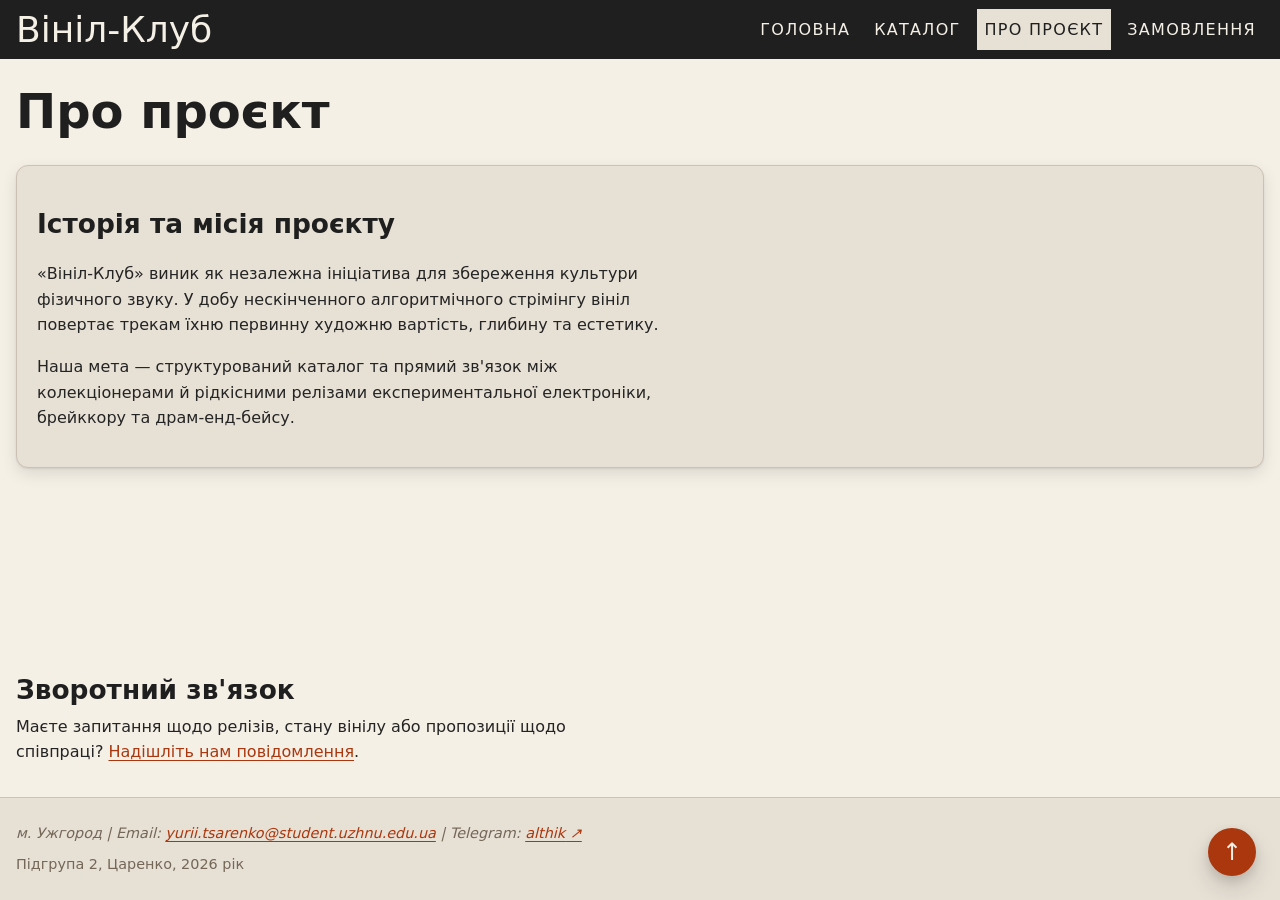
==== about.html @ 95db8b43 "Навігація переведена на Flexbox у всіх сторінках" ====
<!DOCTYPE html>
<html lang="uk">

<head>
    <meta charset="UTF-8">
    <meta name="viewport" content="width=device-width, initial-scale=1.0">
    <title>Про проєкт — Вініл-Клуб</title>
    <link rel="icon" type="image/png" href="images/favicon.png">
    <link rel="stylesheet" href="css/styles.css">
</head>

<body id="top">

    <header>
        <a href="index.html" class="logo">Вініл-Клуб</a>
        <nav aria-label="Головне меню">
            <ul class="menu">
                <li><a href="index.html">Головна</a></li>
                <li><a href="catalog.html">Каталог</a></li>
                <li><a href="about.html" class="current" aria-current="page">Про проєкт</a></li>
                <li><a href="form.html">Замовлення</a></li>
            </ul>
        </nav>
    </header>

    <main>
        <h1>Про проєкт</h1>
        <article>
            <h2>Історія та місія проєкту</h2>
            <p>«Вініл-Клуб» виник як незалежна ініціатива для збереження культури фізичного звуку. У добу нескінченного алгоритмічного стрімінгу вініл повертає трекам їхню первинну художню вартість, глибину та естетику.</p>
            <p>Наша мета — структурований каталог та прямий зв'язок між колекціонерами й рідкісними релізами експериментальної електроніки, брейккору та драм-енд-бейсу.</p>
        </article>
    </main>

    <!-- Блок зворотного зв'язку -->
    <aside>
        <h2>Зворотний зв'язок</h2>
        <p>Маєте запитання щодо релізів, стану вінілу або пропозиції щодо співпраці?
        <a href="form.html#feedback-section">Надішліть нам повідомлення</a>.</p>
    </aside>

    <footer>
        <address>
            м. Ужгород | Email: <a href="mailto:yurii.tsarenko@student.uzhnu.edu.ua">yurii.tsarenko@student.uzhnu.edu.ua</a> | Telegram: <a href="https://t.me/althik">althik</a>
        </address>
        <p>Підгрупа 2, Царенко, 2026 рік</p>
    </footer>

    <a class="to-top" href="#top" aria-label="Нагору">↑</a>

</body>

</html>
---- css/styles.css ----
/* ==========================================================================
   Проєкт: «Вініл-Клуб»
   Варіант: №11 (Музичні альбоми)
   Студент: Царенко Юрій
   Дата: 2026-10-05
   Тема 4: CSS-основи, селектори, каскад, текст і шрифти
   Тема 5 (ЛР 5): нормалізація box-sizing, змінні розмірів, галерея в виданнях
   Тема 6 (ЛР 6): Grid для макета, Flexbox для вмісту, відступи лише через gap,
                  навігація на Flexbox, grid-template-areas, нативний <dialog>
   ========================================================================== */

/* Моноширинний шрифт Google Fonts із кирилицею: Anonymous Pro — лише для
   треклістів і коду (накреслення 400 і 700); решта сайту — системний стек */
@import url('https://fonts.googleapis.com/css2?family=Anonymous+Pro:wght@400;700&subset=cyrillic&display=swap');

/* --------------------------------------------------------------------------
   0. Глобальна нормалізація коробок (ЛР 5)
   -------------------------------------------------------------------------- */

/* Що змінює це правило. За замовчуванням (box-sizing: content-box) властивість
   width задає ширину лише вмісту, а padding і border браузер додає зверху.
   Тому блок із width: 50% та padding: 20px насправді займає 50% + 40px + рамки,
   і дві такі колонки разом виходять ширшими за 100% — друга падає на новий рядок.
   У моделі border-box width вже включає padding і border: блок із width: 50%
   лишається рівно половиною контейнера, а внутрішні відступи «з'їдають» місце
   зсередини. Саме тому дві колонки по 50% з відступами нарешті стоять в одному
   рядку. Правило стоїть перед :root і діє на всі елементи та їхні
   псевдоелементи (@import вище — бо імпорт у CSS має йти першим у файлі). */
*, *::before, *::after {
  box-sizing: border-box;
}

/* --------------------------------------------------------------------------
   1. Палітра у custom properties (:root) та нетипові змінні
   -------------------------------------------------------------------------- */
:root {
  /* Обов'язкова 6-колірна HSL-палітра та допоміжні стани */
  --color-brand: hsl(0, 0%, 12%);           /* Чорний вініл */
  --color-accent: hsl(16, 85%, 36%);        /* Палений бурштин / теракота */
  --color-accent-hover: hsl(16, 90%, 50%);  /* Світліший акцент для ховерів */
  --color-visited: hsl(340, 50%, 35%);      /* Відвідані посилання (LVHFA) */
  --color-bg: hsl(40, 42%, 93%);            /* Кремовий папір (основний фон) */
  --color-surface: hsl(38, 28%, 87%);       /* Картон конверта (картки, таблиці) */
  --color-text: hsl(0, 0%, 14%);            /* Графітовий текст */
  --color-muted: hsl(32, 14%, 40%);         /* Зістарений папір для підписів/дат */
  --color-border: hsl(36, 20%, 75%);        /* Межі блоків і комірок */
  --color-highlight: hsl(42, 90%, 75%);     /* Підсвічування тексту <mark> */
  --color-row-hover: hsl(16, 45%, 84%);     /* Рядок таблиці під курсором: світлий відтінок акценту */
  --color-danger: hsl(0, 70%, 50%);         /* Колір помилки валідації */
  --color-danger-bg: hsl(0, 70%, 95%);      /* Світлий фон поля з помилкою */
  --color-success: hsl(85, 28%, 32%);       /* Коректне поле: приглушений оливковий, у тон кремовій палітрі */
  --color-success-bg: hsl(85, 30%, 89%);    /* Світлий оливковий фон коректного поля */
  --color-current: hsl(0, 78%, 46%);        /* Червона обводка поточного розділу в панелі змісту */

  /* Нетипові змінні (шрифти, геометрія, тіні) */
  --font-body: system-ui, -apple-system, "Segoe UI", Roboto, sans-serif;
  --font-mono: "Anonymous Pro", "Courier New", Courier, monospace;
  --radius: 12px;
  --space: 16px;
  --space-sm: 8px;
  --space-md: 20px;
  --space-lg: 24px;
  --space-xl: 32px;

  /* Нові змінні розмірів (ЛР 5): жодних «магічних чисел» у відступах і сітці */
  --color-on-dark: hsl(0, 0%, 100%);  /* білий текст на темних плашках (теги авторів, SVG-діаграма) */
  --space-xs: 0.25rem;      /* найменший відступ: бейджі, дрібні проміжки */
  --page-width: 1400px;     /* максимальна ширина вмісту сторінки (макет із двома бічними колонками) */
  /* Бічний відступ шапки й підвалу: вміст вирівнюється по краях макета,
     а фон шапки лишається на всю ширину вікна */
  --page-inset: max(var(--space), calc((100% - var(--page-width)) / 2 + var(--space)));
  --card-img-height: 260px; /* висота зображень у картках: дорівнює ширині картки — майже квадратна обкладинка */
  --gallery-img-height: 220px; /* висота ілюстрацій у галереї видання */

  /* Змінні макета (ЛР 6): проміжки й ширини колонок беруться лише звідси */
  --gap: 2rem;          /* проміжок між зонами макета, картками сітки та елементами flex-рядків */
  --min-col: 260px;     /* мінімальна ширина колонки сітки каталогу */
  --sidebar: 220px;     /* ширина бічної колонки (поки не використана) */
  --gap-tag: 2px;       /* тонкий проміжок між частинами спільного тега авторів */
  --header-offset: 5.5rem; /* висота липкої шапки з запасом: під неї «прилипає» зміст, і до неї скролляться якорі */

  /* Кольори авторів для тегів: взяті з їхніх обкладинок і вінілу
     (на всіх фонах текст тегу білий) */
  --artist-cynthoni: hsl(215, 18%, 30%);  /* крижано-мармуровий вініл Black Ice */
  --artist-usedcvnt: hsl(265, 40%, 38%);  /* ультрафіолет, прозоро-димчастий вініл */
  --artist-sewerslvt: hsl(330, 60%, 38%); /* рожево-малиновий сплеттер */
  --artist-femtanyl: hsl(8, 65%, 34%);    /* вогняно-червоний з обкладинки Man Bites Dog */

  /* Базова тінь та тінь підйому карток при ховері */
  --shadow: 0 1px 2px rgb(0 0 0 / 8%), 0 6px 16px rgb(0 0 0 / 10%);
  --shadow-lift: 0 4px 12px rgb(0 0 0 / 12%), 0 12px 24px rgb(0 0 0 / 14%);
}

/* БОНУС 1. Темна тема другим набором змінних: вмикається класом dark-theme
   на <body> (вручну; перемикач буде в темі 9). Усі правила нижче вже
   використовують var(...), тому дублювати їх не потрібно */
body.dark-theme {
  --color-brand: hsl(40, 30%, 90%);
  --color-accent: hsl(16, 75%, 55%);
  --color-accent-hover: hsl(16, 85%, 65%);
  --color-visited: hsl(340, 50%, 68%);
  --color-bg: hsl(20, 10%, 9%);
  --color-surface: hsl(20, 8%, 15%);
  --color-text: hsl(40, 20%, 88%);
  --color-muted: hsl(32, 10%, 66%);
  --color-border: hsl(24, 8%, 28%);
  --color-highlight: hsl(42, 45%, 26%);
  --color-row-hover: hsl(16, 28%, 24%);
  --color-danger: hsl(0, 70%, 62%);
  --color-danger-bg: hsl(0, 35%, 20%);
  --color-success: hsl(85, 35%, 60%);
  --color-success-bg: hsl(85, 20%, 18%);
  --color-current: hsl(0, 80%, 62%);
}

/* --------------------------------------------------------------------------
   2. Базові стилі та типографіка (rem, line-height числом)
   -------------------------------------------------------------------------- */

/* Футер притиснуто до низу через Flexbox: body — flex-колонка висотою не менше вікна,
   а блок, що росте (.layout або main), забирає весь вільний простір (flex: 1) */
body {
  display: flex;
  flex-direction: column;
  min-height: 100vh;
  font-family: var(--font-body);
  font-size: 1rem;       /* 16px */
  line-height: 1.6;      /* комфортний інтерліньяж числом */
  background-color: var(--color-bg);
  color: var(--color-text);
  margin: 0;
}

/* Заголовки */
h1, h2, h3 {
  line-height: 1.2;
  color: var(--color-brand);
}

/* clamp(мінімум, бажане, максимум): заголовок плавно росте разом із шириною
   вікна, але не стає меншим за 1.6rem і більшим за 3rem */
h1 { font-size: clamp(1.6rem, 5vw, 3rem); }
h2 { font-size: 1.65rem; }
h3 { font-size: 1.25rem; }

p {
  max-width: 40rem;
  line-height: 1.6;
}

figure {
  margin-left: 0;
}

img {
  max-width: 100%;
  height: auto;
  border-radius: var(--radius);
}

::selection {
  background-color: var(--color-accent);
  color: var(--color-bg);
}

/* --------------------------------------------------------------------------
   3. Наскрізна шапка та горизонтальне меню (Flexbox)
   -------------------------------------------------------------------------- */

/* [8.3] Комбінатор > (дитина): стилі лише для шапки, що є прямою дитиною body,
   а не для <header> усередині карток article */
/* Липка шапка: sticky тримає її вгорі вікна під час прокручування.
   Фон — суцільний колір палітри (не прозорий), щоб текст сторінки не просвічував.
   z-index працює лише в елементів із position, відмінним від static, тому шапці
   потрібен саме position: sticky разом із z-index. */
/* Шапка — Flex-контейнер: логотип ліворуч, меню праворуч (space-between), по вертикалі
   вони по центру, а проміжок між ними задає лише gap. flex-wrap дає меню перейти
   під логотип на вузькому екрані. */
body > header {
  position: sticky;
  top: 0;
  z-index: 10;
  display: flex;
  flex-wrap: wrap;
  align-items: center;
  justify-content: space-between;
  gap: var(--gap);
  padding: var(--space-sm) var(--page-inset);
  background-color: var(--color-brand);
  color: var(--color-bg);
}

/* Єдиний вигляд назви сайту для всіх сторінок */
body > header .logo {
  font-size: 2.25rem;
  line-height: 1.2;
  margin: 0;
}

body > header nav {
  background-color: var(--color-brand);
}

/* Вміст диктує Flex: пункти меню йдуть у рядок, проміжок дає лише gap.
   Без старих хаків розкладки та без margin на <li> */
body > header nav .menu {
  display: flex;
  flex-wrap: wrap;
  gap: var(--space-sm);
  list-style: none;
  margin: 0;
  padding: 0;
}

body > header .logo:link,
body > header .logo:visited,
body > header nav a:link,
body > header nav a:visited {
  color: var(--color-bg);
  text-decoration: none;
}

/* Посилання лишаються плитками: блок із власним padding */
body > header nav a {
  display: block;
  padding: var(--space-sm);
}

body > header .logo:hover {
  color: var(--color-accent-hover);
}

body > header nav a:hover {
  background-color: var(--color-accent);
  color: var(--color-bg);
}

/* Поточна сторінка (клас current стоїть на посиланні в кожному HTML) */
body > header nav a.current:link,
body > header nav a.current:visited {
  background-color: var(--color-surface);
  color: var(--color-brand);
}

/* Пункт 4.6 методички: letter-spacing рівно в одному правилі з uppercase */
nav a, th {
  text-transform: uppercase;
  letter-spacing: 0.08em;
}

/* --------------------------------------------------------------------------
   4. Посилання: порядок LVHFA + :focus-visible
   -------------------------------------------------------------------------- */

/* Порядок LVHFA критичний, бо в усіх п'яти правил однакова специфічність,
   тож лишається вирішувати черговістю в файлі: пізніше правило перемагає раніше. */
a:link {
  color: var(--color-accent);
  text-decoration: underline;
  text-underline-offset: 3px;
}

a:visited {
  color: var(--color-visited);
}

a:hover {
  color: var(--color-brand);
}

a:focus-visible {
  outline: 2px solid var(--color-accent);
  outline-offset: 2px;
}

a:active {
  color: var(--color-accent-hover);
}

/* --------------------------------------------------------------------------
   5. Головний контейнер та блочна розкладка
   -------------------------------------------------------------------------- */

main {
  max-width: var(--page-width);
  margin: 0 auto;
  padding: var(--space-lg) var(--space);
}

main h1 {
  margin-top: 0;
  margin-bottom: var(--space-lg);
}

main > p {
  margin-bottom: var(--space-lg);
}

/* Сторінки без .layout (about, form): main росте й притискає футер до низу;
   width: 100% потрібен, бо auto-відступи не дають flex-елементу розтягнутися */
body > main {
  flex: 1;
  width: 100%;
}

body > aside {
  width: 100%;
}

/* --------------------------------------------------------------------------
   6. Картки: строго article, fieldset, table та .card
   -------------------------------------------------------------------------- */

/* Картками робимо ТІЛЬКИ платівки, поля форм, таблицю та блок «Що ми пропонуємо» */
/* Запасне значення (fallback): якщо змінну --shadow не оголошено в :root,
   браузер підставить значення після коми, і тінь не зникне */
article, fieldset, table, .card {
  background-color: var(--color-surface);
  border: 1px solid var(--color-border);
  border-radius: var(--radius);
  padding: var(--space-md);
  margin-bottom: var(--space-lg);
  box-shadow: var(--shadow, 0 2px 8px rgb(0 0 0 / 10%));
  transition: border-color 0.2s ease, box-shadow 0.2s ease;
}

article:hover, fieldset:hover, .card:hover {
  border-color: var(--color-accent);
  box-shadow: var(--shadow-lift, 0 8px 24px rgb(0 0 0 / 14%));
}

/* БОНУС 2. «Батьківський селектор» :has(): картка з розкритим треклістом
   (<details open>) отримує акцентну рамку й піднесену тінь — без JavaScript */
article:has(details[open]) {
  border-color: var(--color-accent);
  box-shadow: var(--shadow-lift, 0 8px 24px rgb(0 0 0 / 14%));
}

legend {
  font-weight: 700;
  color: var(--color-brand);
  padding: 0 var(--space-sm);
}

article header {
  background: transparent;
  padding: 0;
  margin-bottom: var(--space-sm);
}

/* Пробіл (нащадок): article h3 — заголовок будь-якої глибини всередині картки */
article header h3,
article h3 {
  color: var(--color-brand);
  margin-top: 0;
  margin-bottom: var(--space-sm);
}

/* Відступи заголовка блоку «Що ми пропонуємо» (колір — у демонстрації п. 9) */
.card h2 {
  margin-top: 0;
  margin-bottom: var(--space-sm);
}

/* Скидання подвійних рамок і карток усередині релізів */
article section,
article fieldset {
  background: transparent;
  border: none;
  box-shadow: none;
  padding: 0;
  margin: 0 0 var(--space);
}

article section:hover,
article fieldset:hover {
  border: none;
  box-shadow: none;
}

article video,
article audio {
  max-width: 100%;
  margin: 0 0 var(--space-sm);
}

/* Цитата: повністю чиста без фонової заливки */
blockquote {
  margin: 0 0 var(--space);
  padding: var(--space-sm) 0 var(--space-sm) var(--space);
  border-left: 3px solid var(--color-accent);
  font-style: italic;
  color: var(--color-muted);
}

mark {
  background-color: var(--color-highlight);
  color: var(--color-brand);
  padding: 1px 4px;
  border-radius: var(--radius);
}

small {
  color: var(--color-muted);
}

/* --------------------------------------------------------------------------
   7. Моноширинний трекліст (варіант №11)
   -------------------------------------------------------------------------- */

/* Моноширинний шрифт — для назв треків, коду та рядка метаданих релізу
   (артикул, ціна, носії, дата) */
pre, code, .tracklist, article footer {
  font-family: var(--font-mono);
}

article footer {
  font-size: 0.9rem;
  color: var(--color-muted);
}

/* Варіант №11: окремий стиль назв треків — моноширинний шрифт. Рядок треку —
   flex-контейнер: номер, назва й тривалість стоять в одному рядку. Номер
   малюють лічильником CSS, бо display: flex прибирає стандартний маркер <li>;
   margin-left: auto на тривалості забирає вільне місце й притискає її праворуч
   (без обтікання та ручного скидання). */
.tracklist {
  max-width: 32rem;
  padding-left: 0;
  list-style: none;
  counter-reset: track;
}

/* Друга частина збірки починається з 7-го треку (атрибут start у HTML) */
.tracklist[start="7"] {
  counter-reset: track 6;
}

.tracklist li {
  display: flex;
  align-items: baseline;
  gap: var(--gap);
  padding: 6px 0;
  counter-increment: track;
}

.tracklist li::before {
  content: counter(track) ".";
  flex-shrink: 0;
  min-width: 3ch;
  text-align: right;
  color: var(--color-accent);
  font-weight: 700;
}

.track-duration {
  flex-shrink: 0;
  margin-left: auto;
  color: var(--color-accent);
  font-weight: 700;
}

/* --------------------------------------------------------------------------
   8. Оформлення зведеної таблиці
   -------------------------------------------------------------------------- */

/* Таблиця оформлена лише селекторами по структурі, без класів у комірках.
   Фон таблиці — var(--color-bg), щоб зебра з var(--color-surface) була помітна */
table {
  width: 100%;
  border-collapse: collapse;
  background-color: var(--color-bg);
}

caption {
  text-align: left;
  font-size: 1.35rem;
  font-weight: 700;
  line-height: 1.3;
  padding-bottom: var(--space-sm);
}

th, td {
  padding: 10px 12px;
  border: 1px solid var(--color-border);
  text-align: left;
}

thead th, tfoot th {
  background-color: var(--color-brand);
  color: var(--color-bg);
}

tbody th {
  background-color: transparent;
  color: var(--color-text);
  font-weight: 700;
}

/* Числова колонка «Рік» — по структурі, без класів у комірках:
   у кожному рядку tbody рік стоїть третім з кінця (:nth-last-child(3)),
   навіть коли клітинка виконавця об'єднана через rowspan;
   у шапці це третій th першого рядка */
tbody td:nth-last-child(3),
thead tr:first-child th:nth-child(3) {
  text-align: right;
}

/* Зебра: :nth-child(an+b) — «кожен a-й рядок, починаючи з b-го», n = 0, 1, 2, 3…
   even — це те саме, що 2n: n = 0 дає 0 (такого рядка немає), далі 2, 4, 6…
   тобто фарбуємо кожен другий рядок, починаючи з другого */
tbody tr:nth-child(even) {
  background-color: var(--color-surface);
}

/* Підсвітка рядка під курсором (після зебри, щоб перемагати за порядком).
   Рядки, об'єднані через rowspan (один виконавець — кілька альбомів),
   підсвічуються разом, скільки б їх не було: рядки групи позначені атрибутом
   data-group у HTML, а :has() на tbody вмикає підсвітку всієї групи, коли
   курсор стоїть над будь-яким її рядком. */
tbody tr:hover,
tbody:has(tr[data-group="sewerslvt"]:hover) tr[data-group="sewerslvt"],
tbody:has(tr[data-group="femtanyl"]:hover) tr[data-group="femtanyl"] {
  background-color: var(--color-row-hover);
}

/* --------------------------------------------------------------------------
   9. Елементи форм та псевдокласи стану
   -------------------------------------------------------------------------- */

input, select, textarea {
  font-family: inherit;
  font-size: 1rem;
  padding: var(--space-sm);
  border: 1px solid var(--color-border);
  border-radius: var(--radius);
  background-color: var(--color-bg);
  color: var(--color-text);
  transition: border-color 0.2s ease;
}

/* Усі поля (крім чекбоксів і радіокнопок) — однакової ширини */
input:not([type="checkbox"]):not([type="radio"]),
select,
textarea {
  width: 100%;
  max-width: 400px;
}

input:hover, select:hover, textarea:hover {
  border-color: var(--color-accent);
}

input:focus-visible, select:focus-visible, textarea:focus-visible {
  outline: 2px solid var(--color-accent);
  outline-offset: 1px;
}

/* Чому :focus:invalid, а не просто :invalid: браузер перевіряє поле одразу
   після завантаження, тож порожні обов'язкові поля одразу були б «невалідні»
   і вся форма стала б червоною, поки користувач ще нічого не ввів.
   Без :focus підсвітка лишалася б на всіх полях відразу, а з ним з'являється
   лише в тому полі, у якому користувач зараз друкує. */
input:focus:invalid,
select:focus:invalid,
textarea:focus:invalid {
  border-color: var(--color-danger);
  background-color: var(--color-danger-bg);
  outline: 2px solid var(--color-danger);
}

/* Зелений (валідний) стан — лише для полів із placeholder, куди вже щось введено:
   порожнє поле (навіть необов'язкове), вибір файлу, число зі значенням за
   замовчуванням формально «валідні», але підсвічувати їх як правильно
   заповнені безглуздо */
input[placeholder]:focus:valid:not(:placeholder-shown),
select:focus:valid,
textarea:focus:valid:not(:placeholder-shown) {
  border-color: var(--color-success);
  background-color: var(--color-success-bg);
  outline: 2px solid var(--color-success);
}

/* Обов'язкові поля: зірочка через ::after, без тексту в розмітці.
   Поле стоїть після label і <br>; чекбокс — одразу перед своїм label */
/* [8.2] Псевдоелемент ::after (декор, content) — зірочка біля обов'язкових полів */
label:has(+ br + :required)::after,
input:required + label::after {
  content: " *";
  color: var(--color-danger);
}

input[type="checkbox"],
input[type="radio"] {
  accent-color: var(--color-accent);
  cursor: pointer;
  vertical-align: middle;
  margin-right: var(--space-sm);
}

fieldset label {
  cursor: pointer;
  display: inline;
  vertical-align: middle;
  transition: color 0.15s ease;
}

fieldset label:hover {
  color: var(--color-accent);
}

/* [8.3] Комбінатор + (наступний сусід): <label>, що стоїть одразу після
   вибраного input, стає жирним; пробіл (нащадок): fieldset label — усі підписи
   всередині fieldset */
fieldset label:has(input:checked),
input:checked + label {
  font-weight: 700;
  color: var(--color-brand);
}

/* БОНУС 4. Вкладені правила (nesting): блок кнопок із & замість
   повторення selector-префікса button у кожному правилі */
button {
  font-family: inherit;
  font-size: 1rem;
  padding: var(--space-sm) var(--space);
  border-radius: var(--radius);
  border: 1px solid transparent;
  cursor: pointer;
  font-weight: 700;
  transition: background-color 0.2s ease;

  /* Кнопки розрізняються атрибутним селектором, без доданих класів */
  &[type="submit"] {
    background-color: var(--color-accent);
    color: var(--color-bg);

    &:hover {
      background-color: var(--color-brand);
    }
  }

  &[type="reset"] {
    background-color: var(--color-surface);
    color: var(--color-text);
    border-color: var(--color-border);

    &:hover {
      background-color: var(--color-border);
    }
  }
}

/* --------------------------------------------------------------------------
   10. Списки правил догляду та словник термінів
   -------------------------------------------------------------------------- */

ol {
  padding-left: 1.5rem;
  margin: 0 0 var(--space);
}

ol li {
  margin-bottom: var(--space-sm);
  line-height: 1.5;
}

/* БОНУС 5. Власні маркери через ::marker (список порад на головній):
   колір і розмір. Варіант із підміною маркера (для порівняння, закоментовано):
   aside ul { list-style: none; }
   aside ul li::before { content: "\25CF "; color: var(--color-accent); }  */
aside ul li::marker {
  color: var(--color-accent);
  font-size: 1.25em;
}

/* [8.2] Псевдоелемент ::before (декор, content) — нота перед назвою релізу */
article header h3::before {
  content: "\266A\00A0";
  color: var(--color-accent);
}

/* [8.2] Псевдоелемент ::marker — колір і товщина номерів у списках */
ol li::marker {
  color: var(--color-accent);
  font-weight: 700;
}

dl {
  margin: 0 0 var(--space);
}

dt {
  font-weight: 700;
  color: var(--color-brand);
  margin: 0;
  font-size: 1.05rem;
}

dd {
  margin: 0 0 var(--space);
  padding-left: var(--space);
  border-left: 2px solid var(--color-border);
  color: var(--color-text);
  line-height: 1.5;
}

/* --------------------------------------------------------------------------
   11. Бічна панель (<aside>) — чистий текст без рамок, карток і підкладок
   -------------------------------------------------------------------------- */

aside {
  max-width: var(--page-width);
  margin: 0 auto var(--space-lg);
  padding: 0 var(--space);
}

/* Картки article/fieldset усередині aside — без рамок і тіні */
aside article,
aside section {
  background: transparent;
  border: none;
  box-shadow: none;
  padding: 0;
}

aside article:hover,
aside section:hover {
  border: none;
  box-shadow: none;
}

aside h2,
aside h3 {
  color: var(--color-brand);
  margin: 0 0 var(--space-sm);
}

aside ul {
  padding-left: 1.25rem;
  margin: 0 0 var(--space);
}

aside ul li {
  margin-bottom: var(--space-sm);
  line-height: 1.5;
}

aside p {
  margin: 0 0 var(--space-sm);
}

/* --------------------------------------------------------------------------
   12. Підвал сайту (<footer>)
   -------------------------------------------------------------------------- */

/* Підвал сторінок без .layout (about, form): звичайний блок у кінці flex-колонки body,
   до низу його притискає main з flex: 1 */
body > footer,
.layout__footer {
  background-color: var(--color-surface);
  border-top: 1px solid var(--color-border);
  font-size: 0.9rem;
  color: var(--color-muted);
}

body > footer {
  padding: var(--space-lg) var(--page-inset);
}

body > footer address,
.layout__footer address {
  margin-bottom: var(--space-sm);
}

body > footer p,
.layout__footer p {
  margin: 0;
}

/* --------------------------------------------------------------------------
   13. Макет сторінки (index, catalog): Grid і grid-template-areas
   -------------------------------------------------------------------------- */

/* Макет диктує Grid: три колонки (бічна, основна, бічна) і два рядки (вміст, підвал).
   Зони названі у grid-template-areas, а кожен блок сам каже, у яку зону йому.
   flex: 1 — .layout росте всередині flex-колонки body й притискає підвал до низу;
   margin: 0 auto лише центрує сам макет, а проміжки між зонами дає gap. */
.layout {
  flex: 1;
  display: grid;
  grid-template-columns: var(--sidebar) 1fr var(--sidebar);
  grid-template-rows: 1fr auto;
  grid-template-areas:
    "nav  main side"
    "foot foot foot";
  gap: var(--gap);
  width: 100%;
  max-width: var(--page-width);
  margin: 0 auto;
  padding: var(--space-xl) var(--space);
}

/* Зміст завжди збоку: position: sticky не виймає блок із потоку (як fixed), тому він лишається
   у своїй колонці й під час прокручування «прилипає» під шапкою. align-self: start потрібен,
   бо за замовчуванням колонка розтягується на всю висоту рядка, і прилипати було б нікуди. */
.layout__nav {
  grid-area: nav;
  position: sticky;
  top: var(--header-offset);
  align-self: start;
}

.layout__main   { grid-area: main; }
.layout__aside  { grid-area: side; }
.layout__footer { grid-area: foot; }

/* min-width: 0 дозволяє колонці 1fr стискатися, коли всередині широка таблиця чи діаграма */
.layout__main {
  min-width: 0;
  max-width: none;
  margin: 0;
  padding: 0;
}

/* Бічна колонка: блоки всередині ставить Flex, а проміжок між ними дає gap */
.layout__aside {
  display: flex;
  flex-direction: column;
  gap: var(--gap);
  max-width: none;
  margin: 0;
  padding: 0;
}

.layout__nav h2,
.layout__aside h2 {
  font-size: 1.15rem;
}

/* Панель змісту компактна: дрібніший заголовок, маленькі відступи */
.layout__nav h2 {
  margin: 0 0 var(--space-sm);
  font-size: 1rem;
}

/* У вузькій колонці кнопки змісту стають стовпчиком */
.layout__nav ul {
  flex-direction: column;
}

.layout__footer {
  padding: var(--space-lg) var(--space);
  border: 1px solid var(--color-border);
  border-radius: var(--radius);
}

/* Вузький екран: зони складаються в одну колонку одна під одною */
@media (max-width: 900px) {
  .layout {
    grid-template-columns: 1fr;
    grid-template-rows: auto;
    grid-template-areas:
      "nav"
      "main"
      "side"
      "foot";
  }

  /* Зміст над вмістом не липне: у верхньому рядку він займав би пів екрана */
  .layout__nav {
    position: static;
  }

  .layout__nav ul {
    flex-direction: row;
  }
}


/* ==========================================================================
   8. ОБОВ'ЯЗКОВИЙ НАБІР СЕЛЕКТОРІВ (пункти позначені як [8.x])
   [8.1] Псевдокласи — нижче, плюс :focus:valid/:invalid, :hover, :nth-child
         у пп. 6–7; [8.2] ::after і ::marker — у пп. 7 і 10; [8.3] комбінатори
         >, +, пробіл — позначені в коді; [8.4] атрибутні селектори — нижче
         й button[type="submit"] у п. 7; [8.5] LVHFA — розділ 4.
   ========================================================================== */

/* [8.1] :first-child — рядок треку, що стоїть першим, має верхню межу */
.tracklist li:first-child {
  border-top: 1px dotted var(--color-border);
}

/* [8.1] :not(:last-child) — пунктирна межа знизу в усіх рядків треклісту,
   крім останнього (разом із :last-child нижче межі не подвоюються) */
.tracklist li:not(:last-child) {
  border-bottom: 1px dotted var(--color-border);
}

/* [8.1] :last-child — останній пункт нумерованого списку без зайвого відступу */
ol li:last-child {
  margin-bottom: 0;
}

/* [8.1] :disabled — вимкнені поля й кнопки виглядають неактивними */
input:disabled,
select:disabled,
textarea:disabled,
button:disabled {
  opacity: 0.5;
  cursor: not-allowed;
}

/* [8.4] Атрибутний селектор a[href^="http"] — зовнішні посилання
   отримують значок через ::after (він же — псевдоелемент із content) */
a[href^="http"]::after {
  content: " \2197";
}

/* --------------------------------------------------------------------------
   9. ДЕМОНСТРАЦІЯ СПЕЦИФІЧНОСТІ
   Претенденти на колір заголовка блоку «Що ми пропонуємо» (<h2> у #offers):

   h2          → (0,0,1)
   .card h2    → (0,1,1)
   #offers h2  → (1,0,1)  ← перемагає

   Порівнюємо трійки зліва направо, як номер версії, а не сумою:
   у #offers одиниця в першій колонці, тому решта вже не має значення,
   скільки б класів у селекторі не було.
   -------------------------------------------------------------------------- */
/* h2         { color: var(--color-text); } */
/* .card h2   { color: var(--color-muted); } */
#offers h2    { color: var(--color-accent); }

/* Поганий спосіб (лишається закоментованим прикладом):
   <h2 style="color: var(--color-muted);">Що ми пропонуємо</h2>
   Inline-стиль важить вище за будь-який селектор — (1,0,0,0), тож переміг би всі три
   правила вище. Виграти ним — погано: він діє на один елемент і не
   перевикористовується, не вміє :hover і медіазапитів, ламає розділення розмітки
   й оформлення, а збити його можна лише декларацією з пріоритетом important. */

/* БОНУС 3. Неоморфна картка (цитата на головній): фон точно збігається
   з фоном сторінки, об'єм дають дві протилежні тіні — темна знизу-справа
   й світла зверху-зліва; у стані :active картка «втискається» (inset) */
.neo {
  background-color: var(--color-bg);
  border-left: none;
  border-radius: var(--radius);
  padding: var(--space-md);
  margin: 0 0 var(--space-lg);
  box-shadow: 8px 8px 16px rgb(0 0 0 / 15%),
              -8px -8px 16px rgb(255 255 255 / 70%);

  &:active {
    box-shadow: inset 8px 8px 16px rgb(0 0 0 / 15%),
                inset -8px -8px 16px rgb(255 255 255 / 70%);
  }
}


/* ===== Картки каталогу ===== */

/* Відступ лише знизу, як і скрізь у роботі */
.catalog {
  margin-bottom: var(--space-xl);
}

/* Макет диктує Grid: колонки підбираються автоматично (auto-fit + minmax),
   проміжки між картками дає лише gap, без margin.
   transform: scale(1) нічого не масштабує, але створює новий контекст
   накладання: z-index карток і бейджів порівнюються лише всередині .cards,
   а шапка (z-index: 10) лишається над усім блоком */
.cards {
  display: grid;
  grid-template-columns: repeat(auto-fit, minmax(var(--min-col), 1fr));
  gap: var(--gap);
  margin: 0;
  transform: scale(1);
}

/* Експеримент із position: relative. Абсолютно позиціонований бейдж рахує
   top/right відносно найближчого предка з position, відмінним від static;
   коли я закоментував цей рядок, такого предка не стало, і всі бейджі
   «злетіли» в правий верхній кут усієї сторінки. З relative точкою відліку
   стає сама картка, тому бейдж опиняється в її правому верхньому куті. */
.cards .card {
  position: relative;
}

/* Картка. Селектор .cards .card, а не просто .card, бо клас card ще є
   в блоці «Що ми пропонуємо» на головній — йому колонкова розкладка не потрібна.
   Вміст диктує Flex: усередині картка — колонка. Ширину задає колонка сітки,
   тож width не потрібен. margin: 0 лише скасовує margin-bottom із загального
   правила «article, fieldset, table, .card»: інакше до gap додався б зайвий відступ. */
.cards .card {
  display: flex;
  flex-direction: column;
  margin: 0;
  padding: 0;          /* відступи — лише в .card__body, щоб фото йшло до самого краю */
  background-color: var(--color-surface);
  border: 1px solid var(--color-border);
  border-radius: var(--radius);
  box-shadow: var(--shadow);
  /* overflow: hidden потрібен разом із border-radius, щоб кути зображення
     обрізалися по закругленню рамки й не виступали за неї. */
  overflow: hidden;
}

.card__badge {
  position: absolute;
  top: var(--space-sm);
  right: var(--space-sm);
  z-index: 2;
  background-color: var(--color-accent);
  color: var(--color-bg);
  padding: var(--space-xs) var(--space-sm);
  border-radius: 999px; /* повністю закруглені краї — «пігулка» */
  font-size: 0.8rem;
  font-weight: 700;
  text-transform: uppercase;
  letter-spacing: 0.05em;
}

/* display: block потрібен, бо img за природою рядковий (inline): такий елемент
   стоїть на базовій лінії тексту, і під ним лишається зайвий проміжок у
   кілька пікселів під рядок; блоковий img цей проміжок прибирає. */
.card__img {
  display: block;
  flex-shrink: 0; /* у flex-колонці фото не стискається, коли тіла багато тексту */
  width: 100%;
  height: var(--card-img-height);
  object-fit: cover;
  object-position: center;
  border-bottom: 1px solid var(--color-border);
  border-radius: 0;
}

/* Внутрішні відступи задає тільки тіло картки, а не сама картка.
   Тіло — теж flex-колонка і займає весь залишок висоти картки; проміжки між
   її рядками дає gap, тому окремих margin у дочірніх елементів немає */
.card__body {
  display: flex;
  flex-direction: column;
  flex: 1;
  gap: var(--space-sm);
  padding: var(--space-md);
}

/* Назва — рівно в один рядок; усе, що не вмістилося, замінюють три крапки */
.card__title {
  white-space: nowrap;
  overflow: hidden;
  text-overflow: ellipsis;
  margin: 0;
  font-size: 1.1rem;
  line-height: 1.4;
  color: var(--color-brand);
}

/* Назва в картці — посилання на видання, але виглядає як заголовок:
   колір успадковується, підкреслення лише при наведенні */
.card__title a:link,
.card__title a:visited {
  color: inherit;
  text-decoration: none;
}

.card__title a:hover {
  color: var(--color-accent);
  text-decoration: underline;
}

.card__meta {
  margin: 0;
  font-size: 0.9rem;
  color: var(--color-muted);
}

.card__id {
  margin: 0;
  padding-top: var(--space-sm);
  border-top: 1px dashed var(--color-border);
  font-family: var(--font-mono);
  font-size: 0.85rem;
  font-weight: 700;
  color: var(--color-text);
}

/* Обгортка дій — рядок кнопок унизу картки. Flex з gap ставить «Замовити» і
   «Швидкий перегляд» поруч, а margin-top: auto стоїть один раз на обгортці,
   тому кнопки між собою не конфліктують. */
.card__actions {
  display: flex;
  flex-wrap: wrap;
  gap: var(--space-sm);
  /* auto забирає весь вільний простір по головній осі: так само, як margin: 0 auto
     віддає залишок ширини боковим відступам і центрує блок, тут верхній відступ
     забирає весь залишок висоти й притискає кнопки до низу картки. */
  margin-top: auto;
}

/* Кнопка «Замовити» */
.card__action {
  padding: var(--space-sm) var(--space);
  border-radius: var(--radius);
  font-size: 0.85rem;
  font-weight: 700;
  text-transform: uppercase;
  letter-spacing: 0.05em;
}

.card__action:link,
.card__action:visited {
  background-color: var(--color-accent);
  color: var(--color-bg);
  text-decoration: none;
}

.card__action:hover {
  background-color: var(--color-brand);
  color: var(--color-bg);
}

/* Кнопка «Швидкий перегляд» — другорядна: світла, з рамкою */
.card__quick {
  font-size: 0.85rem;
  text-transform: uppercase;
  letter-spacing: 0.05em;
  background-color: var(--color-bg);
  color: var(--color-text);
  border-color: var(--color-border);
}

.card__quick:hover {
  background-color: var(--color-border);
}

/* ==========================================================================
   14. Видання як «товар»: позначка в заголовку та галерея ілюстрацій
   ========================================================================== */

.edition-badge {
  display: inline-flex;
  vertical-align: middle;
  margin-left: var(--space-sm);
  padding: var(--space-xs) var(--space-sm);
  border-radius: var(--space-xs);
  background-color: var(--color-accent);
  color: var(--color-bg);
  font-size: 0.75rem;
  font-weight: 700;
  text-transform: uppercase;
  letter-spacing: 0.05em;
}

.gallery__items {
  display: flex;
  flex-wrap: wrap;
  gap: var(--space-sm);
}

.gallery__items img {
  width: auto;
  max-width: 100%;
  height: var(--gallery-img-height);
  object-fit: cover;
  border: 1px solid var(--color-border);
}

/* ==========================================================================
   15. Градієнтний банер (головна сторінка)
   ========================================================================== */

.banner {
  width: min(100%, 900px); /* не розтягується нескінченно на широкому екрані */
  margin: 0 auto var(--space-lg); /* auto по боках — центрування; вертикально лише знизу */
  padding: var(--space-lg);
  border: 1px solid var(--color-border);
  border-radius: var(--radius);
  color: var(--color-text);
  /* Світлий градієнт у тон фону сторінки: від «картону» до ледь теплого
     відтінку акценту, зверху — тонкі борозни платівки. Текст темний, тож
     читається на всій довжині градієнта. */
  background-image:
    repeating-radial-gradient(circle at 92% 8%, transparent 0 7px, rgb(0 0 0 / 3%) 7px 8px),
    linear-gradient(120deg, var(--color-surface), color-mix(in srgb, var(--color-accent) 22%, var(--color-bg)));
}

.banner h2 {
  margin-top: 0;
}

.banner p {
  margin-bottom: 0;
}

/* ==========================================================================
   16. Бонус: кнопка «Нагору», «скляний» банер, опис у два рядки
   ========================================================================== */

/* position: fixed виймає кнопку з потоку й прив'язує до вікна браузера:
   вона не займає місця в розмітці й завжди стоїть у правому нижньому куті. */
.to-top {
  position: fixed;
  right: var(--space-lg);
  bottom: var(--space-lg);
  z-index: 10;
  display: flex;
  align-items: center;
  justify-content: center;
  width: 3rem;
  height: 3rem;
  border-radius: 50%;
  background-color: var(--color-accent);
  box-shadow: var(--shadow-lift);
  font-size: 1.5rem;
  line-height: 1;
}

/* Загальні правила a:link / a:hover специфічніші за .to-top, тому колір
   кнопки задаємо тими ж псевдокласами */
.to-top:link,
.to-top:visited,
.to-top:hover {
  color: var(--color-bg);
  text-decoration: none;
}

.to-top:hover {
  background-color: var(--color-accent-hover);
}

/* «Скляний» банер: кілька фонових шарів в одному background.
   Порядок від верхнього шару до нижнього: борозни платівки, напівпрозорий
   градієнт (через нього проступає фото), фотографія, суцільний колір.
   Суцільний колір може бути лише останнім: він заливає область під усіма
   шарами-зображеннями і слугує запасним фоном, якщо фото не завантажилось. */
.banner--glass {
  background:
    repeating-radial-gradient(circle at 92% 8%, transparent 0 7px, rgb(0 0 0 / 3%) 7px 8px),
    linear-gradient(160deg, color-mix(in srgb, var(--color-bg) 92%, transparent), color-mix(in srgb, var(--color-surface) 70%, transparent)),
    url("../images/breakcore-pod-vodochku-vinyl.jpg") center / cover no-repeat,
    var(--color-surface);
}

/* Короткий опис у картці: рівно два рядки, далі — три крапки */
.card__excerpt {
  display: -webkit-box;
  -webkit-line-clamp: 2;
  line-clamp: 2;
  -webkit-box-orient: vertical;
  overflow: hidden;
  margin: 0;
  font-size: 0.9rem;
  color: var(--color-muted);
}

/* ==========================================================================
   17. Теги авторів
   ========================================================================== */

.artist-tag {
  display: inline-flex;
  margin-bottom: var(--space-xs);
  padding: var(--space-xs) var(--space-sm);
  border-radius: 999px;
  background-color: var(--color-muted); /* запасний колір, якщо модифікатор не задано */
  color: var(--color-on-dark);
  font-size: 0.75rem;
  font-weight: 700;
  letter-spacing: 0.05em;
  text-transform: uppercase;
}

.artist-tag--cynthoni  { background-color: var(--artist-cynthoni); }
.artist-tag--usedcvnt  { background-color: var(--artist-usedcvnt); }
.artist-tag--sewerslvt { background-color: var(--artist-sewerslvt); }
.artist-tag--femtanyl  { background-color: var(--artist-femtanyl); }

/* Спільний тег двох авторів: дві частини одного «капсула» з власним
   кольором кожного автора, між ними тонкий проміжок */
.artist-tag-group {
  display: inline-flex;
  gap: var(--gap-tag);
  margin-bottom: var(--space-xs);
}

.artist-tag-group .artist-tag {
  margin-bottom: 0;
  border-radius: 0;
}

.artist-tag-group .artist-tag:first-child {
  border-radius: 999px 0 0 999px;
}

.artist-tag-group .artist-tag:last-child {
  border-radius: 0 999px 999px 0;
}

.edition-tags {
  margin: 0 0 var(--space-sm);
}

/* ==========================================================================
   18. Зміст сторінки кнопками та круговий спектр жанрів
   ========================================================================== */

/* Якір не ховається під липкою шапкою */
[id] {
  scroll-margin-top: var(--header-offset);
}

.page-nav ul {
  display: flex;
  flex-wrap: wrap;
  gap: var(--space-xs);
  margin: 0;
  padding: 0;
  list-style: none;
}

.page-nav a:link,
.page-nav a:visited {
  display: block;
  padding: var(--space-xs) var(--space-sm);
  border: 1px solid var(--color-border);
  border-radius: 999px;
  background-color: var(--color-surface);
  color: var(--color-text);
  font-size: 0.75rem;
  text-decoration: none;
  transition: background-color 0.2s ease, color 0.2s ease, border-color 0.2s ease, outline-color 0.2s ease;
}

.page-nav a:hover {
  border-color: var(--color-accent);
  background-color: var(--color-accent);
  color: var(--color-bg);
}

/* Поточний розділ: червона обводка по зовнішньому контуру плитки, без JavaScript.
   outline йде ззовні рамки й повторює її заокруглення, тож розмір плитки не змінюється. */

/* scroll-target-group: auto — нова можливість CSS (Chrome/Edge 135+, поза лекційним
   матеріалом): браузер сам вважає посилання змісту групою й стежить за прокручуванням. */
.layout__nav {
  scroll-target-group: auto;
}

/* :target-current — стан «розділ цього посилання зараз на екрані»; у браузерах без
   підтримки правило просто ігнорується, тож нічого не ламається. */
.page-nav a:target-current {
  outline: 2px solid var(--color-current);
}

/* Запасний варіант для всіх браузерів: :target — елемент, до якого щойно перейшли за
   посиланням з #id, а :has() піднімає цей стан до body, щоб підсвітити відповідний пункт. */
body:has(#genres:target) .page-nav a[href="#genres"],
body:has(#catalog-cards:target) .page-nav a[href="#catalog-cards"],
body:has(#albums-table:target) .page-nav a[href="#albums-table"],
body:has(#tracklists:target) .page-nav a[href="#tracklists"],
body:has(#vinyl-care:target) .page-nav a[href="#vinyl-care"],
body:has(#glossary:target) .page-nav a[href="#glossary"],
body:has(#about-section:target) .page-nav a[href="#about-section"],
body:has(#offers:target) .page-nav a[href="#offers"] {
  outline: 2px solid var(--color-current);
}

.sunburst-wrap {
  overflow-x: auto;
  margin-bottom: var(--space);
}

.sunburst {
  display: block;
  width: 100%;
  min-width: 640px;
  max-width: 980px;
  height: auto;
  margin: 0 auto var(--space);
}

.sunburst text {
  font-family: var(--font-body);
  pointer-events: none;
}

.sb-l1 {
  fill: var(--color-on-dark);
  font-size: 18px;
  font-weight: 700;
  letter-spacing: 0.06em;
  text-transform: uppercase;
}

.sb-l2 {
  fill: var(--color-on-dark);
  font-size: 15px;
  font-weight: 600;
}

.sb-l3 {
  fill: var(--color-muted);
  font-size: 17px;
}

.sb-l3.sb-has {
  fill: var(--color-text);
  font-weight: 700;
}

.sb-hub {
  fill: var(--color-surface);
  stroke: var(--color-border);
}

.sb-hub-text {
  fill: var(--color-muted);
  font-size: 15px;
  font-weight: 700;
  letter-spacing: 0.12em;
}

.sunburst path {
  stroke: var(--color-bg);
  stroke-width: 2px;
}

.sb-seg {
  transition: opacity 0.2s ease;
}

.sb-off path {
  opacity: 0.4;
}

.sb-seg:hover path {
  opacity: 1;
  filter: brightness(1.12) saturate(1.2);
}

/* Інфопанель: усі блоки лежать в одній клітинці сітки й прозорі, а CSS
   вмикає лише той, що відповідає сегменту під курсором */
.sunburst-info {
  display: grid;
  max-width: 860px;
  min-height: 6rem;
  margin: 0 auto;
  text-align: center;
}

.sunburst-info > * {
  grid-area: 1 / 1;
  display: flex;
  flex-direction: column;
  align-items: center;
  justify-content: center;
  gap: var(--space-xs);
  opacity: 0;
  transition: opacity 0.2s ease;
}

.sunburst-info strong {
  font-size: 1.15rem;
  color: var(--color-brand);
}

.sunburst-info span {
  color: var(--color-muted);
  font-size: 0.9rem;
}

.sunburst-info span strong {
  font-size: inherit;
  color: var(--color-text);
}

/* Стан за замовчуванням: підказка видима, поки курсор не на діаграмі */
.sunburst-wrap:not(:has(.sb-seg:hover)) .info-default {
  opacity: 1;
}

/* Під курсором: усі сегменти тьмяніють... */
.sunburst-wrap:has(.sb-seg:hover) .sb-seg {
  opacity: 0.2;
}

/* ...а для кожного сегмента повертається повна непрозорість його «гілки»
   (він сам, предки й нащадки) та його інфоблока. Правила згенеровані. */
.sunburst-wrap:has(#sb-1-0:hover) :is(#sb-1-0,#sb-2-0,#sb-2-1,#sb-3-0,#sb-3-1,#sb-3-2,#sb-3-3,#sb-3-4,#sb-3-5,.info-sb-1-0) { opacity: 1; }
.sunburst-wrap:has(#sb-1-1:hover) :is(#sb-1-1,#sb-2-2,#sb-2-3,#sb-3-10,#sb-3-11,#sb-3-6,#sb-3-7,#sb-3-8,#sb-3-9,.info-sb-1-1) { opacity: 1; }
.sunburst-wrap:has(#sb-1-2:hover) :is(#sb-1-2,#sb-2-4,#sb-2-5,#sb-3-12,#sb-3-13,#sb-3-14,#sb-3-15,#sb-3-16,#sb-3-17,.info-sb-1-2) { opacity: 1; }
.sunburst-wrap:has(#sb-2-0:hover) :is(#sb-1-0,#sb-2-0,#sb-3-0,#sb-3-1,#sb-3-2,.info-sb-2-0) { opacity: 1; }
.sunburst-wrap:has(#sb-2-1:hover) :is(#sb-1-0,#sb-2-1,#sb-3-3,#sb-3-4,#sb-3-5,.info-sb-2-1) { opacity: 1; }
.sunburst-wrap:has(#sb-2-2:hover) :is(#sb-1-1,#sb-2-2,#sb-3-6,#sb-3-7,#sb-3-8,.info-sb-2-2) { opacity: 1; }
.sunburst-wrap:has(#sb-2-3:hover) :is(#sb-1-1,#sb-2-3,#sb-3-10,#sb-3-11,#sb-3-9,.info-sb-2-3) { opacity: 1; }
.sunburst-wrap:has(#sb-2-4:hover) :is(#sb-1-2,#sb-2-4,#sb-3-12,#sb-3-13,#sb-3-14,.info-sb-2-4) { opacity: 1; }
.sunburst-wrap:has(#sb-2-5:hover) :is(#sb-1-2,#sb-2-5,#sb-3-15,#sb-3-16,#sb-3-17,.info-sb-2-5) { opacity: 1; }
.sunburst-wrap:has(#sb-3-0:hover) :is(#sb-1-0,#sb-2-0,#sb-3-0,.info-sb-3-0) { opacity: 1; }
.sunburst-wrap:has(#sb-3-1:hover) :is(#sb-1-0,#sb-2-0,#sb-3-1,.info-sb-3-1) { opacity: 1; }
.sunburst-wrap:has(#sb-3-2:hover) :is(#sb-1-0,#sb-2-0,#sb-3-2,.info-sb-3-2) { opacity: 1; }
.sunburst-wrap:has(#sb-3-3:hover) :is(#sb-1-0,#sb-2-1,#sb-3-3,.info-sb-3-3) { opacity: 1; }
.sunburst-wrap:has(#sb-3-4:hover) :is(#sb-1-0,#sb-2-1,#sb-3-4,.info-sb-3-4) { opacity: 1; }
.sunburst-wrap:has(#sb-3-5:hover) :is(#sb-1-0,#sb-2-1,#sb-3-5,.info-sb-3-5) { opacity: 1; }
.sunburst-wrap:has(#sb-3-6:hover) :is(#sb-1-1,#sb-2-2,#sb-3-6,.info-sb-3-6) { opacity: 1; }
.sunburst-wrap:has(#sb-3-7:hover) :is(#sb-1-1,#sb-2-2,#sb-3-7,.info-sb-3-7) { opacity: 1; }
.sunburst-wrap:has(#sb-3-8:hover) :is(#sb-1-1,#sb-2-2,#sb-3-8,.info-sb-3-8) { opacity: 1; }
.sunburst-wrap:has(#sb-3-9:hover) :is(#sb-1-1,#sb-2-3,#sb-3-9,.info-sb-3-9) { opacity: 1; }
.sunburst-wrap:has(#sb-3-10:hover) :is(#sb-1-1,#sb-2-3,#sb-3-10,.info-sb-3-10) { opacity: 1; }
.sunburst-wrap:has(#sb-3-11:hover) :is(#sb-1-1,#sb-2-3,#sb-3-11,.info-sb-3-11) { opacity: 1; }
.sunburst-wrap:has(#sb-3-12:hover) :is(#sb-1-2,#sb-2-4,#sb-3-12,.info-sb-3-12) { opacity: 1; }
.sunburst-wrap:has(#sb-3-13:hover) :is(#sb-1-2,#sb-2-4,#sb-3-13,.info-sb-3-13) { opacity: 1; }
.sunburst-wrap:has(#sb-3-14:hover) :is(#sb-1-2,#sb-2-4,#sb-3-14,.info-sb-3-14) { opacity: 1; }
.sunburst-wrap:has(#sb-3-15:hover) :is(#sb-1-2,#sb-2-5,#sb-3-15,.info-sb-3-15) { opacity: 1; }
.sunburst-wrap:has(#sb-3-16:hover) :is(#sb-1-2,#sb-2-5,#sb-3-16,.info-sb-3-16) { opacity: 1; }
.sunburst-wrap:has(#sb-3-17:hover) :is(#sb-1-2,#sb-2-5,#sb-3-17,.info-sb-3-17) { opacity: 1; }

/* ===== Демонстрація: схлопування відступів ===== */

/* Схлопування вертикальних відступів (margin collapse).
   Якщо розмістити цей блок у колонці блокових елементів (display: block),
   відстань між сусідніми картками по вертикалі буде НЕ 24+16=40px, а 24px:
   два вертикальні відступи, що стикаються, не додаються, а зливаються в один —
   більший із двох. Горизонтальні відступи так не поводяться, вони завжди додаються.
   У Grid- і Flex-контейнерах (картки каталогу) відступи не схлопуються взагалі, і було б
   справді 40px. Саме тому в цій роботі вертикальні відступи задані лише
   в один бік — знизу.

.card { margin-bottom: 24px; }
.card + .card { margin-top: 16px; }
*/

/* ==========================================================================
   19. Модальне вікно «Швидкий перегляд» (нативний <dialog>)
   ========================================================================== */

/* Цій модалці не потрібен z-index: вікно, відкрите через showModal(), потрапляє
   в top layer браузера, який завжди лежить над усім вмістом сторінки, зокрема
   над липкою шапкою. Розташування по центру дає сам браузер (margin: auto). */
.modal {
  width: min(90%, 420px);
  padding: 0;
  border: 1px solid var(--color-border);
  border-radius: var(--radius);
  background-color: var(--color-surface);
  color: var(--color-text);
  box-shadow: var(--shadow-lift);
}

/* Затемнення сторінки під вікном малює псевдоелемент ::backdrop */
.modal::backdrop {
  background-color: rgb(0 0 0 / 55%);
}

/* Відступи — на внутрішній обгортці, щоб клік по самому <dialog> означав клік по затемненню */
.modal__body {
  display: flex;
  flex-direction: column;
  gap: var(--gap);
  padding: var(--space-lg);
}

.modal__body > * {
  margin: 0;
}

.modal h2 {
  font-size: 1.4rem;
}

.modal img {
  width: 100%;
}

.modal__meta {
  font-size: 0.9rem;
  color: var(--color-muted);
}

/* Поки модалка відкрита, фонова сторінка не прокручується */
body:has(dialog[open]) {
  overflow: hidden;
}
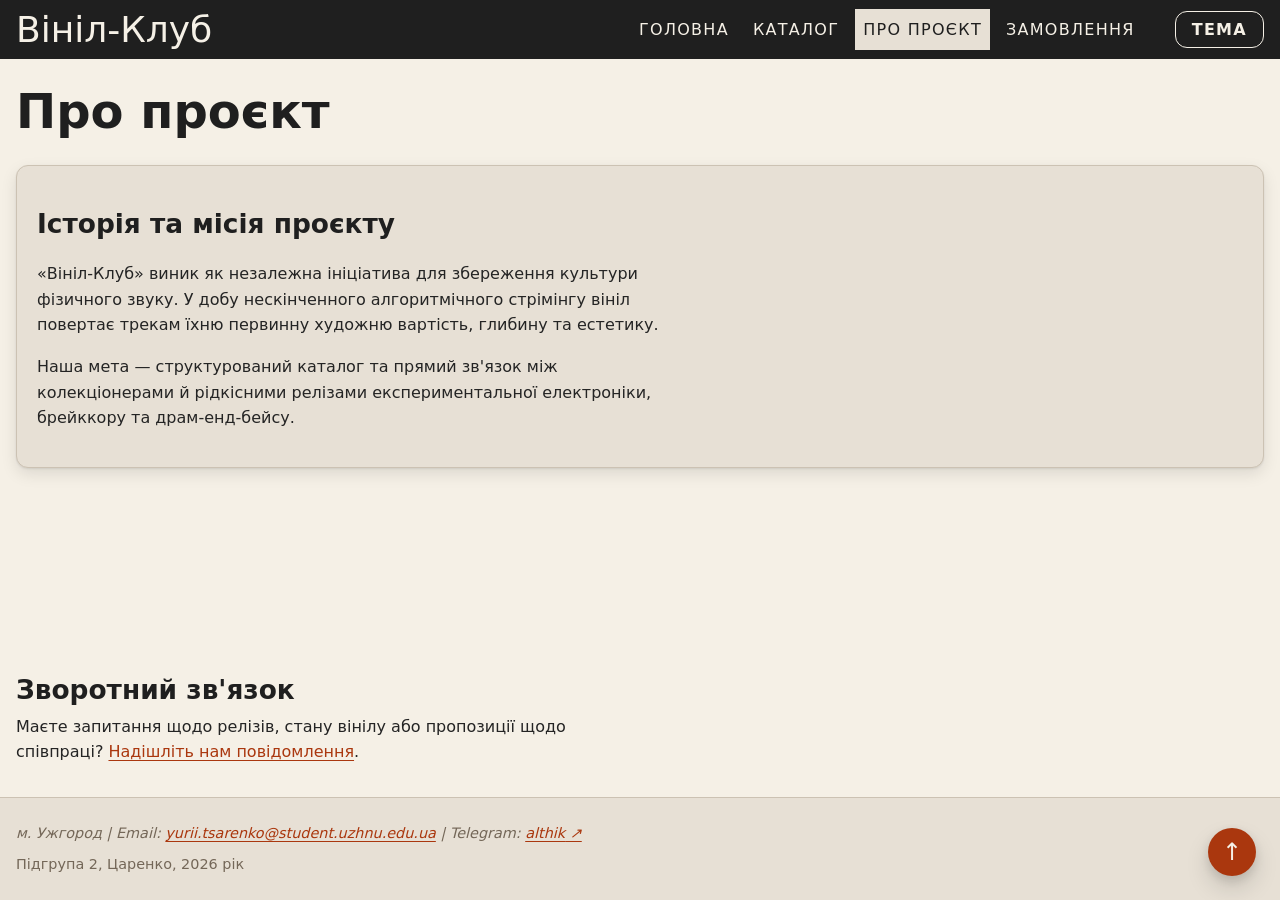
==== commit 513aeb10: "Виконано додаткові завдання" ====
--- a/about.html
+++ b/about.html
@@ -21,6 +21,7 @@
                 <li><a href="form.html">Замовлення</a></li>
             </ul>
         </nav>
+        <button type="button" class="theme-toggle" onclick="document.body.classList.toggle('dark-theme')">Тема</button>
     </header>
 
     <main>
--- a/css/styles.css
+++ b/css/styles.css
@@ -75,9 +75,14 @@
   /* Змінні макета (ЛР 6): проміжки й ширини колонок беруться лише звідси */
   --gap: 2rem;          /* проміжок між зонами макета, картками сітки та елементами flex-рядків */
   --min-col: 260px;     /* мінімальна ширина колонки сітки каталогу */
-  --sidebar: 220px;     /* ширина бічної колонки (поки не використана) */
+  --sidebar: 220px;     /* ширина бічних колонок макета (nav і side) */
   --gap-tag: 2px;       /* тонкий проміжок між частинами спільного тега авторів */
-  --header-offset: 5.5rem; /* висота липкої шапки з запасом: під неї «прилипає» зміст, і до неї скролляться якорі */
+  --header-offset: 5rem;   /* висота липкої шапки з запасом: під неї «прилипає» зміст, і до неї скролляться якорі */
+
+  /* Змінні бонусів ЛР 6: щільна галерея та форма в дві колонки */
+  --gallery-cols: 4;    /* кількість колонок галереї */
+  --gallery-row: 120px; /* висота одного рядка галереї: wide/tall плитки кратні їй */
+  --form-label-col: minmax(12rem, 18rem); /* ліва колонка форми з підписами */
 
   /* Кольори авторів для тегів: взяті з їхніх обкладинок і вінілу
      (на всіх фонах текст тегу білий) */
@@ -89,28 +94,34 @@
   /* Базова тінь та тінь підйому карток при ховері */
   --shadow: 0 1px 2px rgb(0 0 0 / 8%), 0 6px 16px rgb(0 0 0 / 10%);
   --shadow-lift: 0 4px 12px rgb(0 0 0 / 12%), 0 12px 24px rgb(0 0 0 / 14%);
-}
-
-/* БОНУС 1. Темна тема другим набором змінних: вмикається класом dark-theme
-   на <body> (вручну; перемикач буде в темі 9). Усі правила нижче вже
-   використовують var(...), тому дублювати їх не потрібно */
-body.dark-theme {
-  --color-brand: hsl(40, 30%, 90%);
-  --color-accent: hsl(16, 75%, 55%);
-  --color-accent-hover: hsl(16, 85%, 65%);
-  --color-visited: hsl(340, 50%, 68%);
-  --color-bg: hsl(20, 10%, 9%);
-  --color-surface: hsl(20, 8%, 15%);
-  --color-text: hsl(40, 20%, 88%);
-  --color-muted: hsl(32, 10%, 66%);
-  --color-border: hsl(24, 8%, 28%);
-  --color-highlight: hsl(42, 45%, 26%);
-  --color-row-hover: hsl(16, 28%, 24%);
+  /* Тіні неоморфної картки: кольори у змінних, щоб темна тема їх перевизначала */
+  --neo-shadow-dark: rgb(0 0 0 / 15%);
+  --neo-shadow-light: rgb(255 255 255 / 70%);
+}
+
+/* БОНУС 1. Темна тема: клас dark-theme на <body> (кнопка «Тема» в шапці) лише
+   перевизначає змінні палітри, жодного правила оформлення не дублюється.
+   Перші чотири змінні — з завдання, решта (бренд, межі, стани, тіні) підібрані
+   під той самий холодний відтінок, щоб текст лишався читабельним */
+.dark-theme {
+  --color-bg: #1b2631;
+  --color-surface: #22313f;
+  --color-text: #eaeded;
+  --color-accent: #5dade2;
+  --color-brand: hsl(180, 8%, 92%);
+  --color-accent-hover: hsl(204, 70%, 72%);
+  --color-visited: hsl(280, 40%, 72%);
+  --color-muted: hsl(204, 10%, 68%);
+  --color-border: hsl(206, 20%, 30%);
+  --color-highlight: hsl(204, 40%, 28%);
+  --color-row-hover: hsl(206, 30%, 26%);
   --color-danger: hsl(0, 70%, 62%);
   --color-danger-bg: hsl(0, 35%, 20%);
   --color-success: hsl(85, 35%, 60%);
   --color-success-bg: hsl(85, 20%, 18%);
   --color-current: hsl(0, 80%, 62%);
+  --neo-shadow-dark: rgb(0 0 0 / 45%);
+  --neo-shadow-light: rgb(255 255 255 / 6%);
 }
 
 /* --------------------------------------------------------------------------
@@ -825,6 +836,9 @@
 
 /* Бічна колонка: блоки всередині ставить Flex, а проміжок між ними дає gap */
 .layout__aside {
+  position: sticky;           /* бонус: прокручується разом зі сторінкою й зупиняється під шапкою */
+  top: var(--header-offset);
+  align-self: start;          /* без цього колонка розтягнута на всю висоту рядка, і липнути нікуди */
   display: flex;
   flex-direction: column;
   gap: var(--gap);
@@ -868,7 +882,8 @@
   }
 
   /* Зміст над вмістом не липне: у верхньому рядку він займав би пів екрана */
-  .layout__nav {
+  .layout__nav,
+  .layout__aside {
     position: static;
   }
 
@@ -949,12 +964,12 @@
   border-radius: var(--radius);
   padding: var(--space-md);
   margin: 0 0 var(--space-lg);
-  box-shadow: 8px 8px 16px rgb(0 0 0 / 15%),
-              -8px -8px 16px rgb(255 255 255 / 70%);
+  box-shadow: 8px 8px 16px var(--neo-shadow-dark),
+              -8px -8px 16px var(--neo-shadow-light);
 
   &:active {
-    box-shadow: inset 8px 8px 16px rgb(0 0 0 / 15%),
-                inset -8px -8px 16px rgb(255 255 255 / 70%);
+    box-shadow: inset 8px 8px 16px var(--neo-shadow-dark),
+                inset -8px -8px 16px var(--neo-shadow-light);
   }
 }
 
@@ -1154,13 +1169,13 @@
   letter-spacing: 0.05em;
 }
 
-.gallery__items {
+.edition-gallery__items {
   display: flex;
   flex-wrap: wrap;
   gap: var(--space-sm);
 }
 
-.gallery__items img {
+.edition-gallery__items img {
   width: auto;
   max-width: 100%;
   height: var(--gallery-img-height);
@@ -1360,6 +1375,7 @@
 body:has(#genres:target) .page-nav a[href="#genres"],
 body:has(#catalog-cards:target) .page-nav a[href="#catalog-cards"],
 body:has(#albums-table:target) .page-nav a[href="#albums-table"],
+body:has(#gallery:target) .page-nav a[href="#gallery"],
 body:has(#tracklists:target) .page-nav a[href="#tracklists"],
 body:has(#vinyl-care:target) .page-nav a[href="#vinyl-care"],
 body:has(#glossary:target) .page-nav a[href="#glossary"],
@@ -1540,7 +1556,7 @@
    в top layer браузера, який завжди лежить над усім вмістом сторінки, зокрема
    над липкою шапкою. Розташування по центру дає сам браузер (margin: auto). */
 .modal {
-  width: min(90%, 420px);
+  width: min(90%, 480px);
   padding: 0;
   border: 1px solid var(--color-border);
   border-radius: var(--radius);
@@ -1582,4 +1598,172 @@
 /* Поки модалка відкрита, фонова сторінка не прокручується */
 body:has(dialog[open]) {
   overflow: hidden;
-}+}
+
+/* ==========================================================================
+   20. Бонуси ЛР 6
+   ========================================================================== */
+
+/* --- Перемикач теми в шапці: кнопка стоїть праворуч поруч із меню --- */
+body > header nav {
+  margin-left: auto;
+}
+
+.theme-toggle {
+  background-color: transparent;
+  color: var(--color-bg);
+  border-color: var(--color-bg);
+  text-transform: uppercase;
+  letter-spacing: 0.08em;
+}
+
+.theme-toggle:hover {
+  background-color: var(--color-accent);
+  border-color: var(--color-accent);
+}
+
+.theme-toggle:focus-visible {
+  outline: 2px solid var(--color-accent);
+  outline-offset: 2px;
+}
+
+/* --- Закріплена картка: «Хіт» стоїть у HTML третьою, але в сітці займає весь перший
+   рядок (grid-column: 1 / -1 + grid-row: 1), порядок у розмітці не змінюється.
+   Решта карток сама розтікається по рядках нижче --- */
+.cards .card--featured {
+  grid-column: 1 / -1;
+  grid-row: 1;
+  border-color: var(--color-accent);
+  box-shadow: var(--shadow-lift);
+}
+
+.card--featured .card__img {
+  height: calc(var(--card-img-height) * 1.5);
+}
+
+/* --- Щільна галерея: Grid із grid-auto-flow: row dense. Рядки однакові,
+   wide розтягує плитку на дві колонки, tall — на два рядки, а dense
+   дозволяє дрібним плиткам заповнювати порожнечі, що лишились --- */
+.gallery {
+  display: grid;
+  grid-template-columns: repeat(var(--gallery-cols), 1fr);
+  grid-auto-rows: var(--gallery-row);
+  grid-auto-flow: row dense;
+  gap: var(--gap);
+  margin-bottom: var(--space-xl);
+}
+
+.gallery__item {
+  margin: 0;
+  overflow: hidden;
+  border-radius: var(--radius);
+  box-shadow: var(--shadow);
+}
+
+.gallery__item img {
+  display: block;
+  width: 100%;
+  height: 100%;
+  object-fit: cover;
+  border-radius: 0;
+}
+
+.gallery__item--wide { grid-column: span 2; }
+.gallery__item--tall { grid-row: span 2; }
+
+/* --- Форма у дві колонки: підписи ліворуч, поля праворуч.
+   Форма й кожен fieldset — Grid з двома колонками; кожен рядок <p> бере ці
+   колонки через subgrid, тож підписи й поля вирівнюються по одній лінії.
+   Проміжки — лише gap. <br> між підписом і полем у рядках приховано
+   (зірочка обов'язкових полів шукає його в DOM, тому в розмітці він лишається) --- */
+.form-grid,
+.form-grid fieldset {
+  display: grid;
+  grid-template-columns: var(--form-label-col) 1fr;
+  align-items: baseline;
+}
+
+.form-grid {
+  gap: var(--space-lg) var(--gap);
+}
+
+.form-grid fieldset {
+  grid-column: 1 / -1;
+  gap: var(--space) var(--gap);
+  margin: 0;
+}
+
+.form-grid p {
+  grid-column: 1 / -1;
+  display: grid;
+  grid-template-columns: subgrid;
+  align-items: baseline;
+  max-width: none;
+  margin: 0;
+}
+
+.form-grid p:not(.form__control) br {
+  display: none;
+}
+
+/* Пара «заголовок групи — елементи групи»: перший у лівій колонці, другий у правій */
+.form-grid p.form__term {
+  display: block;
+  grid-column: 1;
+}
+
+.form-grid p.form__control {
+  display: block;
+  grid-column: 2;
+}
+
+/* Кнопки: рядок займає обидві колонки (grid-column: 1 / -1), «Надіслати» розтягнута */
+.form-grid p.form__actions {
+  display: flex;
+  gap: var(--space-sm);
+}
+
+.form__actions button[type="submit"] {
+  flex: 1;
+}
+
+/* --- Вузький екран: галерея в дві колонки, форма в одну --- */
+@media (max-width: 900px) {
+  .gallery {
+    --gallery-cols: 2;
+  }
+}
+
+@media (max-width: 700px) {
+  .form-grid,
+  .form-grid fieldset {
+    grid-template-columns: 1fr;
+  }
+
+  .form-grid p.form__term,
+  .form-grid p.form__control {
+    grid-column: 1;
+  }
+}
+
+/* --- Фільтр за жанром в aside (без JavaScript): радіокнопка в aside і картки
+   в main — нащадки одного .layout, тож :has() на ньому вмикає потрібне правило --- */
+.genre-filter ul {
+  display: flex;
+  flex-direction: column;
+  gap: var(--space-sm);
+  margin: 0;
+  padding: 0;
+  list-style: none;
+}
+
+.genre-filter li {
+  margin: 0;
+}
+
+.layout:has(#genre-breakcore:checked) .card:not([data-genres~="breakcore"]) { display: none; }
+.layout:has(#genre-gabber:checked) .card:not([data-genres~="gabber"]) { display: none; }
+.layout:has(#genre-ambient:checked) .card:not([data-genres~="ambient"]) { display: none; }
+.layout:has(#genre-jungle:checked) .card:not([data-genres~="jungle"]) { display: none; }
+.layout:has(#genre-trance:checked) .card:not([data-genres~="trance"]) { display: none; }
+.layout:has(#genre-drum-n-bass:checked) .card:not([data-genres~="drum-n-bass"]) { display: none; }
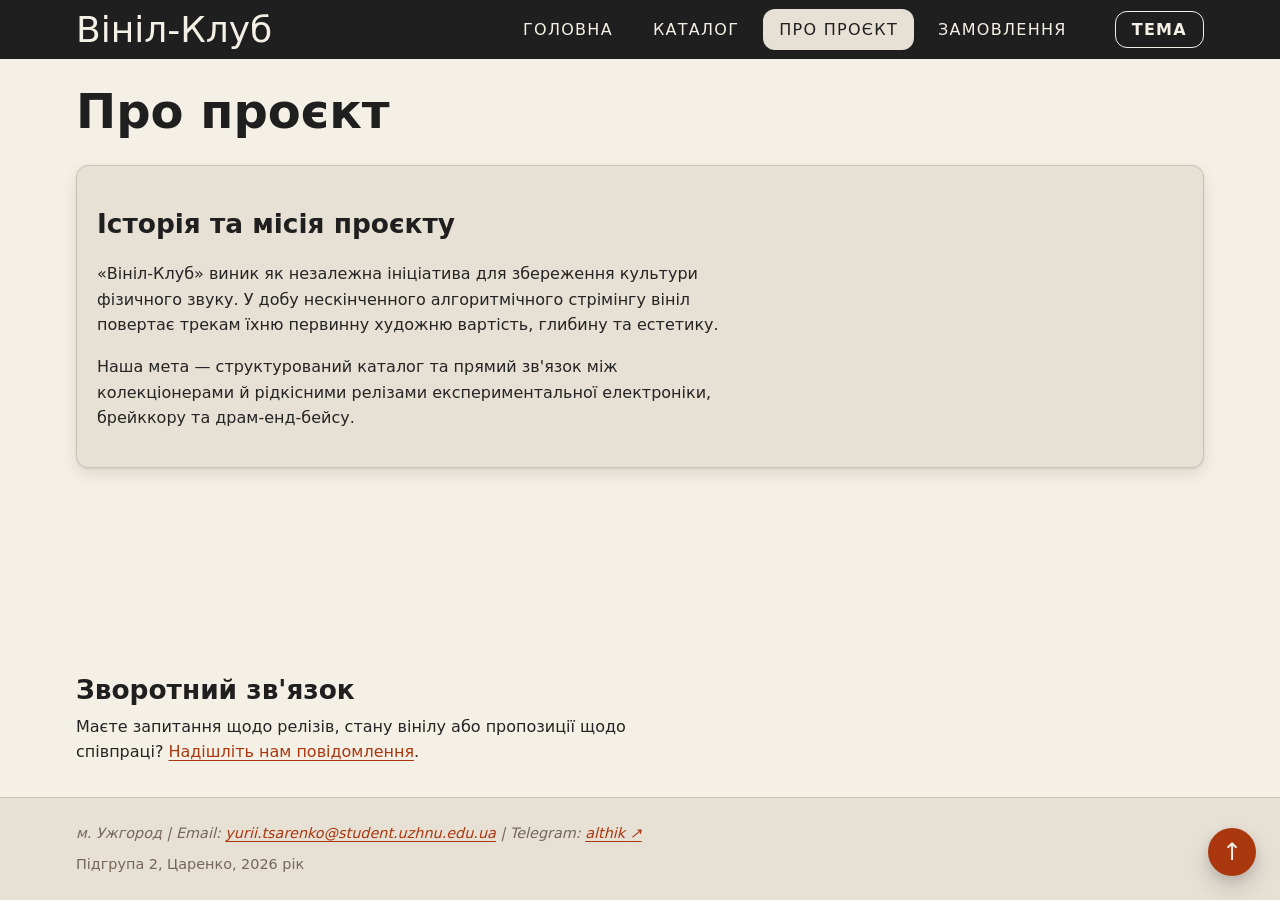
==== commit 939c0b81: "ЛР7: додано адаптивну mobile-first верстку Додано контрольні точки 768px і 1024px для CSS Grid-макет" ====
--- a/about.html
+++ b/about.html
@@ -3,7 +3,7 @@
 
 <head>
     <meta charset="UTF-8">
-    <meta name="viewport" content="width=device-width, initial-scale=1.0">
+    <meta name="viewport" content="width=device-width, initial-scale=1">
     <title>Про проєкт — Вініл-Клуб</title>
     <link rel="icon" type="image/png" href="images/favicon.png">
     <link rel="stylesheet" href="css/styles.css">
--- a/css/styles.css
+++ b/css/styles.css
@@ -5,6 +5,7 @@
    Дата: 2026-10-05
    Тема 4: CSS-основи, селектори, каскад, текст і шрифти
    Тема 5 (ЛР 5): нормалізація box-sizing, змінні розмірів, галерея в виданнях
+   Тема 7 (ЛР 7): mobile-first, три розкладки макета через min-width
    Тема 6 (ЛР 6): Grid для макета, Flexbox для вмісту, відступи лише через gap,
                   навігація на Flexbox, grid-template-areas, нативний <dialog>
    ========================================================================== */
@@ -28,6 +29,17 @@
    псевдоелементи (@import вище — бо імпорт у CSS має йти першим у файлі). */
 *, *::before, *::after {
   box-sizing: border-box;
+}
+
+/* Без max-width: 100% одне зашироке зображення виходить за межі екрана й розтягує всю сторінку, викликаючи горизонтальну прокрутку. */
+img, video, iframe {
+  max-width: 100%;
+  height: auto;
+}
+
+/* Широка таблиця прокручується всередині власної обгортки, а не розтягує сторінку */
+.table-wrap {
+  overflow-x: auto;
 }
 
 /* --------------------------------------------------------------------------
@@ -65,7 +77,7 @@
   /* Нові змінні розмірів (ЛР 5): жодних «магічних чисел» у відступах і сітці */
   --color-on-dark: hsl(0, 0%, 100%);  /* білий текст на темних плашках (теги авторів, SVG-діаграма) */
   --space-xs: 0.25rem;      /* найменший відступ: бейджі, дрібні проміжки */
-  --page-width: 1400px;     /* максимальна ширина вмісту сторінки (макет із двома бічними колонками) */
+  --page-width: 1160px;     /* максимальна ширина вмісту сторінки (макет із двома бічними колонками) */
   /* Бічний відступ шапки й підвалу: вміст вирівнюється по краях макета,
      а фон шапки лишається на всю ширину вікна */
   --page-inset: max(var(--space), calc((100% - var(--page-width)) / 2 + var(--space)));
@@ -75,12 +87,12 @@
   /* Змінні макета (ЛР 6): проміжки й ширини колонок беруться лише звідси */
   --gap: 2rem;          /* проміжок між зонами макета, картками сітки та елементами flex-рядків */
   --min-col: 260px;     /* мінімальна ширина колонки сітки каталогу */
-  --sidebar: 220px;     /* ширина бічних колонок макета (nav і side) */
+  --sidebar: 13rem;     /* ширина бічних колонок десктопного макета (nav і side) */
   --gap-tag: 2px;       /* тонкий проміжок між частинами спільного тега авторів */
   --header-offset: 5rem;   /* висота липкої шапки з запасом: під неї «прилипає» зміст, і до неї скролляться якорі */
 
   /* Змінні бонусів ЛР 6: щільна галерея та форма в дві колонки */
-  --gallery-cols: 4;    /* кількість колонок галереї */
+  --gallery-cols: 2;    /* кількість колонок галереї: база — телефон, більше колонок у медіазапиті поруч із .gallery */
   --gallery-row: 120px; /* висота одного рядка галереї: wide/tall плитки кратні їй */
   --form-label-col: minmax(12rem, 18rem); /* ліва колонка форми з підписами */
 
@@ -97,31 +109,59 @@
   /* Тіні неоморфної картки: кольори у змінних, щоб темна тема їх перевизначала */
   --neo-shadow-dark: rgb(0 0 0 / 15%);
   --neo-shadow-light: rgb(255 255 255 / 70%);
+
+  /* Нові змінні для темної теми. У світлій темі дорівнюють попереднім значенням,
+     тому її вигляд не змінюється. Розв'язують конфлікт: --color-brand водночас
+     фон шапки/thead і колір заголовків, а їм у темній темі потрібні різні кольори */
+  --color-chrome: var(--color-brand);       /* фон шапки та рядків thead/tfoot */
+  --color-on-chrome: var(--color-bg);       /* текст на шапці та thead/tfoot */
+  --color-btn-hover: var(--color-brand);    /* фон кнопок при наведенні */
+  --glow-accent: none;                      /* світіння кнопок і плиток при наведенні */
 }
 
 /* БОНУС 1. Темна тема: клас dark-theme на <body> (кнопка «Тема» в шапці) лише
    перевизначає змінні палітри, жодного правила оформлення не дублюється.
-   Перші чотири змінні — з завдання, решта (бренд, межі, стани, тіні) підібрані
-   під той самий холодний відтінок, щоб текст лишався читабельним */
+   Стиль: глибокий чорний фон, графітово-бордові поверхні, неоново-червоний акцент.
+   Контраст (WCAG): текст на фоні ≈ 18:1, акцент #ff293b на фоні ≈ 5,3:1,
+   на поверхні ≈ 4,7:1; чорний текст кнопок на акценті ≈ 5,3:1 */
 .dark-theme {
-  --color-bg: #1b2631;
-  --color-surface: #22313f;
-  --color-text: #eaeded;
-  --color-accent: #5dade2;
-  --color-brand: hsl(180, 8%, 92%);
-  --color-accent-hover: hsl(204, 70%, 72%);
-  --color-visited: hsl(280, 40%, 72%);
-  --color-muted: hsl(204, 10%, 68%);
-  --color-border: hsl(206, 20%, 30%);
-  --color-highlight: hsl(204, 40%, 28%);
-  --color-row-hover: hsl(206, 30%, 26%);
-  --color-danger: hsl(0, 70%, 62%);
-  --color-danger-bg: hsl(0, 35%, 20%);
-  --color-success: hsl(85, 35%, 60%);
-  --color-success-bg: hsl(85, 20%, 18%);
-  --color-current: hsl(0, 80%, 62%);
-  --neo-shadow-dark: rgb(0 0 0 / 45%);
-  --neo-shadow-light: rgb(255 255 255 / 6%);
+  /* Фон і поверхні */
+  --color-bg: #0a0a0a;                       /* глибокий чорний */
+  --color-surface: hsl(350, 9%, 12%);        /* графіт із ледь помітним бордовим відтінком */
+  --color-chrome: hsl(350, 40%, 14%);        /* шапка та thead: темний бордо */
+  --color-on-chrome: hsl(0, 0%, 100%);
+
+  /* Текст */
+  --color-text: hsl(0, 0%, 94%);
+  --color-brand: hsl(0, 0%, 100%);           /* заголовки, підписи, hover посилань */
+  --color-muted: hsl(350, 6%, 68%);
+
+  /* Акцент */
+  --color-accent: #ff293b;                   /* чистий яскравий червоний */
+  --color-accent-hover: hsl(355, 100%, 68%);
+  --color-btn-hover: var(--color-accent-hover);
+  --color-visited: hsl(330, 40%, 68%);       /* відвідані: приглушений рожевий, не плутається з акцентом */
+  --color-current: hsl(355, 100%, 70%);
+
+  /* Межі й стани */
+  --color-border: hsl(350, 14%, 24%);
+  --color-highlight: hsl(355, 75%, 30%);
+  --color-row-hover: hsl(352, 45%, 17%);
+  --color-danger: hsl(24, 100%, 62%);        /* помилка: бурштиново-помаранчева, щоб не зливалась із червоним акцентом */
+  --color-danger-bg: hsl(24, 50%, 14%);
+  --color-success: hsl(145, 55%, 58%);
+  --color-success-bg: hsl(145, 30%, 12%);
+
+  /* Тіні та неонове світіння */
+  --shadow: 0 1px 2px rgb(0 0 0 / 70%),
+            0 8px 20px rgb(255 41 59 / 7%);
+  --shadow-lift: 0 0 0 1px rgb(255 41 59 / 35%),
+                 0 0 18px rgb(255 41 59 / 40%),
+                 0 10px 32px rgb(255 41 59 / 22%);
+  --glow-accent: 0 0 10px rgb(255 41 59 / 60%),
+                 0 0 26px rgb(255 41 59 / 35%);
+  --neo-shadow-dark: rgb(0 0 0 / 90%);
+  --neo-shadow-light: rgb(255 41 59 / 9%);   /* неоморфна картка світиться червоним, а не білим */
 }
 
 /* --------------------------------------------------------------------------
@@ -151,8 +191,8 @@
 /* clamp(мінімум, бажане, максимум): заголовок плавно росте разом із шириною
    вікна, але не стає меншим за 1.6rem і більшим за 3rem */
 h1 { font-size: clamp(1.6rem, 5vw, 3rem); }
-h2 { font-size: 1.65rem; }
-h3 { font-size: 1.25rem; }
+h2 { font-size: clamp(1.35rem, 4vw, 1.65rem); }
+h3 { font-size: clamp(1.1rem, 3vw, 1.25rem); }
 
 p {
   max-width: 40rem;
@@ -197,19 +237,19 @@
   justify-content: space-between;
   gap: var(--gap);
   padding: var(--space-sm) var(--page-inset);
-  background-color: var(--color-brand);
-  color: var(--color-bg);
+  background-color: var(--color-chrome);
+  color: var(--color-on-chrome);
 }
 
 /* Єдиний вигляд назви сайту для всіх сторінок */
 body > header .logo {
-  font-size: 2.25rem;
+  font-size: clamp(1.5rem, 6vw, 2.25rem);
   line-height: 1.2;
   margin: 0;
 }
 
 body > header nav {
-  background-color: var(--color-brand);
+  background-color: var(--color-chrome);
 }
 
 /* Вміст диктує Flex: пункти меню йдуть у рядок, проміжок дає лише gap.
@@ -227,14 +267,15 @@
 body > header .logo:visited,
 body > header nav a:link,
 body > header nav a:visited {
-  color: var(--color-bg);
+  color: var(--color-on-chrome);
   text-decoration: none;
 }
 
 /* Посилання лишаються плитками: блок із власним padding */
 body > header nav a {
   display: block;
-  padding: var(--space-sm);
+  padding: var(--space-sm) var(--space);
+  border-radius: var(--radius);
 }
 
 body > header .logo:hover {
@@ -485,7 +526,7 @@
 
 caption {
   text-align: left;
-  font-size: 1.35rem;
+  font-size: clamp(1.1rem, 3.5vw, 1.35rem);
   font-weight: 700;
   line-height: 1.3;
   padding-bottom: var(--space-sm);
@@ -498,8 +539,8 @@
 }
 
 thead th, tfoot th {
-  background-color: var(--color-brand);
-  color: var(--color-bg);
+  background-color: var(--color-chrome);
+  color: var(--color-on-chrome);
 }
 
 tbody th {
@@ -647,7 +688,7 @@
     color: var(--color-bg);
 
     &:hover {
-      background-color: var(--color-brand);
+      background-color: var(--color-btn-hover);
     }
   }
 
@@ -790,43 +831,39 @@
 }
 
 /* --------------------------------------------------------------------------
-   13. Макет сторінки (index, catalog): Grid і grid-template-areas
+   13. Макет сторінки (index, catalog): Grid і grid-template-areas, mobile-first
    -------------------------------------------------------------------------- */
 
-/* Макет диктує Grid: три колонки (бічна, основна, бічна) і два рядки (вміст, підвал).
-   Зони названі у grid-template-areas, а кожен блок сам каже, у яку зону йому.
-   flex: 1 — .layout росте всередині flex-колонки body й притискає підвал до низу;
-   margin: 0 auto лише центрує сам макет, а проміжки між зонами дає gap. */
+/* ===== Адаптив (mobile-first) =====
+   база             - телефон, ≤ 767px
+   min-width: 768px - планшет, 768-1023px
+   min-width: 1024px - десктоп, ≥ 1024px */
+
+/* База - телефон: одна колонка, зони йдуть одна під одною (nav -> main -> side -> foot).
+   Шапка лежить поза .layout. Назви зон закріплені за блоками нижче, тож
+   HTML не змінюється: макет перебудовують лише grid-template-columns і
+   grid-template-areas. flex: 1 тримає підвал унизу flex-колонки body. */
 .layout {
   flex: 1;
   display: grid;
-  grid-template-columns: var(--sidebar) 1fr var(--sidebar);
-  grid-template-rows: 1fr auto;
+  gap: var(--gap);
+  grid-template-columns: 1fr;
   grid-template-areas:
-    "nav  main side"
-    "foot foot foot";
-  gap: var(--gap);
-  width: 100%;
-  max-width: var(--page-width);
+    "nav"
+    "main"
+    "side"
+    "foot";
+  width: min(100%, var(--page-width));
   margin: 0 auto;
   padding: var(--space-xl) var(--space);
 }
 
-/* Зміст завжди збоку: position: sticky не виймає блок із потоку (як fixed), тому він лишається
-   у своїй колонці й під час прокручування «прилипає» під шапкою. align-self: start потрібен,
-   бо за замовчуванням колонка розтягується на всю висоту рядка, і прилипати було б нікуди. */
-.layout__nav {
-  grid-area: nav;
-  position: sticky;
-  top: var(--header-offset);
-  align-self: start;
-}
-
+.layout__nav    { grid-area: nav; }
 .layout__main   { grid-area: main; }
 .layout__aside  { grid-area: side; }
 .layout__footer { grid-area: foot; }
 
-/* min-width: 0 дозволяє колонці 1fr стискатися, коли всередині широка таблиця чи діаграма */
+/* min-width: 0 дозволяє колонці стискатися, коли всередині широка таблиця чи діаграма */
 .layout__main {
   min-width: 0;
   max-width: none;
@@ -836,12 +873,9 @@
 
 /* Бічна колонка: блоки всередині ставить Flex, а проміжок між ними дає gap */
 .layout__aside {
-  position: sticky;           /* бонус: прокручується разом зі сторінкою й зупиняється під шапкою */
-  top: var(--header-offset);
-  align-self: start;          /* без цього колонка розтягнута на всю висоту рядка, і липнути нікуди */
   display: flex;
   flex-direction: column;
-  gap: var(--gap);
+  gap: var(--space-md); /* Зменшено з var(--gap) на var(--space-md) */
   max-width: none;
   margin: 0;
   padding: 0;
@@ -849,7 +883,7 @@
 
 .layout__nav h2,
 .layout__aside h2 {
-  font-size: 1.15rem;
+  font-size: clamp(1rem, 3vw, 1.15rem);
 }
 
 /* Панель змісту компактна: дрібніший заголовок, маленькі відступи */
@@ -858,37 +892,46 @@
   font-size: 1rem;
 }
 
-/* У вузькій колонці кнопки змісту стають стовпчиком */
-.layout__nav ul {
-  flex-direction: column;
-}
-
 .layout__footer {
+  grid-column: 1 / -1;
   padding: var(--space-lg) var(--space);
   border: 1px solid var(--color-border);
   border-radius: var(--radius);
 }
 
-/* Вузький екран: зони складаються в одну колонку одна під одною */
-@media (max-width: 900px) {
+/* Планшет: дві колонки; зміст і підвал розтягнуті на обидві */
+@media (min-width: 768px) {
   .layout {
-    grid-template-columns: 1fr;
-    grid-template-rows: auto;
+    grid-template-columns: 1fr 1fr;
     grid-template-areas:
-      "nav"
-      "main"
-      "side"
-      "foot";
+      "nav  nav"
+      "main side"
+      "foot foot";
   }
-
-  /* Зміст над вмістом не липне: у верхньому рядку він займав би пів екрана */
+}
+
+/* Десктоп: три колонки (бічна, основна, бічна); макет обмежений --page-width
+   і відцентрований. Зміст і бічна колонка «прилипають» під шапкою:
+   position: sticky не виймає блок із потоку, а align-self: start потрібен,
+   бо за замовчуванням колонка розтягується на всю висоту рядка. */
+@media (min-width: 1024px) {
+  .layout {
+    grid-template-columns: var(--sidebar) 1fr var(--sidebar);
+    grid-template-areas:
+      "nav  main side"
+      "foot foot foot";
+  }
+
   .layout__nav,
   .layout__aside {
-    position: static;
+    position: sticky;
+    top: var(--header-offset);
+    align-self: start;
   }
 
+  /* У вузькій колонці кнопки змісту стають стовпчиком */
   .layout__nav ul {
-    flex-direction: row;
+    flex-direction: column;
   }
 }
 
@@ -992,6 +1035,22 @@
   gap: var(--gap);
   margin: 0;
   transform: scale(1);
+}
+
+/* База - телефон: --min-col = 260px, колонка вузька, тож картка одна в ряд.
+   Від планшета main займає лише частину екрана, тому мінімальну ширину колонки
+   зменшено: у планшетній розкладці виходить дві картки, у десктопній — три
+   (макет обмежений --page-width, тож четверта вже не поміщається). */
+@media (min-width: 768px) {
+  .cards {
+    --min-col: 8.75rem;
+  }
+}
+
+@media (min-width: 1024px) {
+  .cards {
+    --min-col: 9rem;
+  }
 }
 
 /* Експеримент із position: relative. Абсолютно позиціонований бейдж рахує
@@ -1133,7 +1192,7 @@
 }
 
 .card__action:hover {
-  background-color: var(--color-brand);
+  background-color: var(--color-btn-hover);
   color: var(--color-bg);
 }
 
@@ -1583,7 +1642,7 @@
 }
 
 .modal h2 {
-  font-size: 1.4rem;
+  font-size: clamp(1.2rem, 4vw, 1.4rem);
 }
 
 .modal img {
@@ -1611,8 +1670,8 @@
 
 .theme-toggle {
   background-color: transparent;
-  color: var(--color-bg);
-  border-color: var(--color-bg);
+  color: var(--color-on-chrome);
+  border-color: var(--color-on-chrome);
   text-transform: uppercase;
   letter-spacing: 0.08em;
 }
@@ -1671,15 +1730,22 @@
 .gallery__item--wide { grid-column: span 2; }
 .gallery__item--tall { grid-row: span 2; }
 
-/* --- Форма у дві колонки: підписи ліворуч, поля праворуч.
-   Форма й кожен fieldset — Grid з двома колонками; кожен рядок <p> бере ці
-   колонки через subgrid, тож підписи й поля вирівнюються по одній лінії.
-   Проміжки — лише gap. <br> між підписом і полем у рядках приховано
-   (зірочка обов'язкових полів шукає його в DOM, тому в розмітці він лишається) --- */
+/* База — дві колонки (телефон і планшет); на десктопі мозаїка в чотири */
+@media (min-width: 1024px) {
+  .gallery {
+    --gallery-cols: 4;
+  }
+}
+
+/* --- Форма: база (телефон) — одна колонка, підпис над полем.
+   Форма й кожен fieldset — Grid; кожен рядок <p> бере колонки через subgrid.
+   Від планшета з'являються дві колонки: підписи ліворуч, поля праворуч.
+   Проміжки — лише gap. <br> між підписом і полем приховано (зірочка
+   обов'язкових полів шукає його в DOM, тому в розмітці він лишається) --- */
 .form-grid,
 .form-grid fieldset {
   display: grid;
-  grid-template-columns: var(--form-label-col) 1fr;
+  grid-template-columns: 1fr;
   align-items: baseline;
 }
 
@@ -1706,18 +1772,14 @@
   display: none;
 }
 
-/* Пара «заголовок групи — елементи групи»: перший у лівій колонці, другий у правій */
-.form-grid p.form__term {
+/* Пара «заголовок групи — елементи групи»: на телефоні одна під одною */
+.form-grid p.form__term,
+.form-grid p.form__control {
   display: block;
   grid-column: 1;
 }
 
-.form-grid p.form__control {
-  display: block;
-  grid-column: 2;
-}
-
-/* Кнопки: рядок займає обидві колонки (grid-column: 1 / -1), «Надіслати» розтягнута */
+/* Кнопки: рядок займає всю ширину, «Надіслати» розтягнута */
 .form-grid p.form__actions {
   display: flex;
   gap: var(--space-sm);
@@ -1727,22 +1789,14 @@
   flex: 1;
 }
 
-/* --- Вузький екран: галерея в дві колонки, форма в одну --- */
-@media (max-width: 900px) {
-  .gallery {
-    --gallery-cols: 2;
-  }
-}
-
-@media (max-width: 700px) {
+@media (min-width: 768px) {
   .form-grid,
   .form-grid fieldset {
-    grid-template-columns: 1fr;
+    grid-template-columns: var(--form-label-col) 1fr;
   }
 
-  .form-grid p.form__term,
   .form-grid p.form__control {
-    grid-column: 1;
+    grid-column: 2;
   }
 }
 
@@ -1766,4 +1820,34 @@
 .layout:has(#genre-ambient:checked) .card:not([data-genres~="ambient"]) { display: none; }
 .layout:has(#genre-jungle:checked) .card:not([data-genres~="jungle"]) { display: none; }
 .layout:has(#genre-trance:checked) .card:not([data-genres~="trance"]) { display: none; }
-.layout:has(#genre-drum-n-bass:checked) .card:not([data-genres~="drum-n-bass"]) { display: none; }+.layout:has(#genre-drum-n-bass:checked) .card:not([data-genres~="drum-n-bass"]) { display: none; }
+
+/* ==========================================================================
+   21. Світіння при наведенні (значення — у змінній --glow-accent;
+       у світлій темі вона none, тож правило нічого не змінює)
+   ========================================================================== */
+
+button:not(:disabled):hover,
+.card__action:hover,
+.page-nav a:hover,
+body > header nav a:hover {
+  box-shadow: var(--glow-accent);
+}
+
+.cards .card:hover {
+    border-color: var(--color-accent);
+    box-shadow: var(--shadow-lift);
+  }
+
+/* ==========================================================================
+   22. Зменшення руху: користувачам із prefers-reduced-motion переходи й
+       анімації скорочуються практично до нуля
+   ========================================================================== */
+@media (prefers-reduced-motion: reduce) {
+  *, *::before, *::after {
+    animation-duration: 0.01ms !important;
+    animation-iteration-count: 1 !important;
+    transition-duration: 0.01ms !important;
+    scroll-behavior: auto !important;
+  }
+}
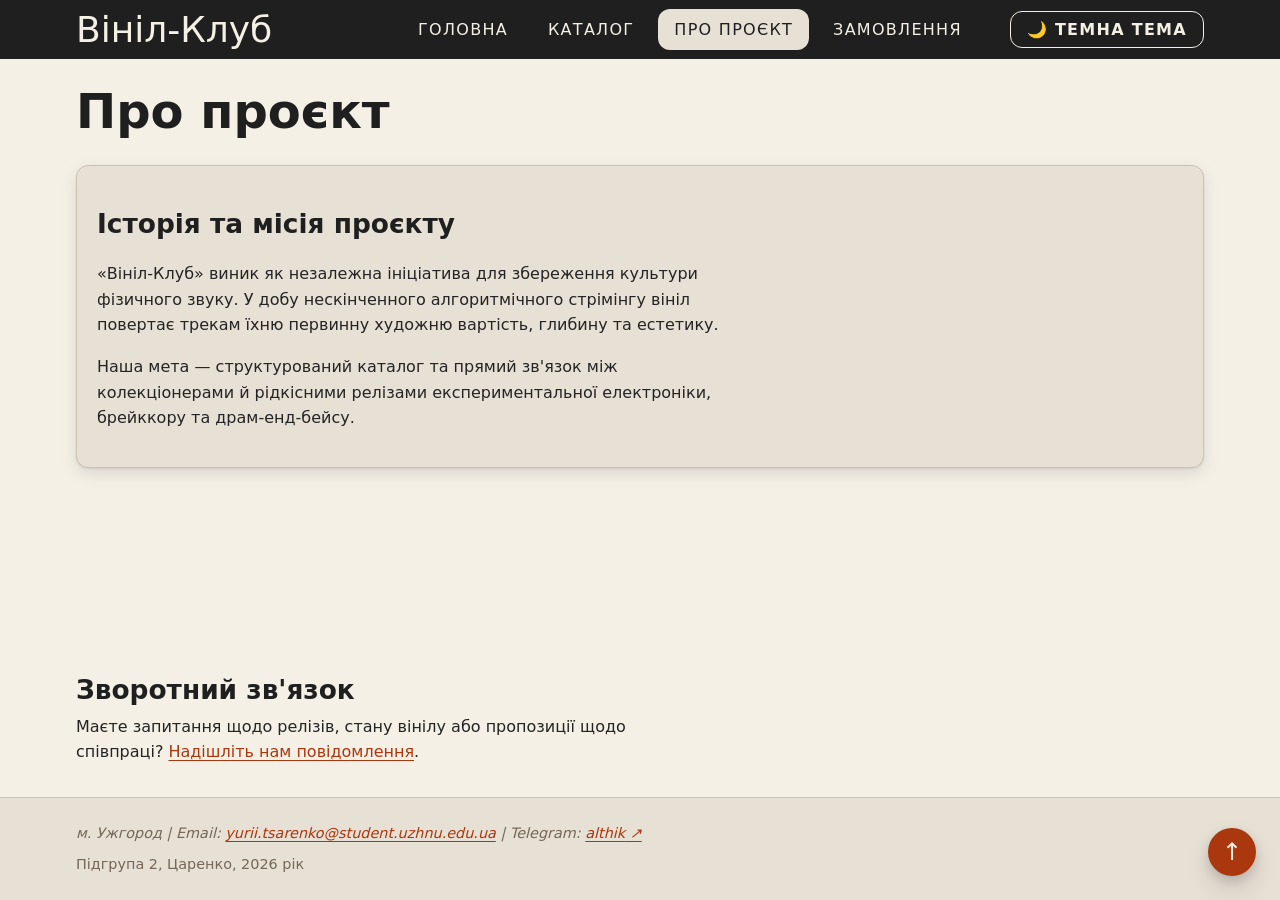
==== commit 8a30ba10: "LR9: бургер-меню на кнопці з aria-expanded і перемикач теми через класи dark-theme/light-theme на :r" ====
--- a/about.html
+++ b/about.html
@@ -7,6 +7,7 @@
     <title>Про проєкт — Вініл-Клуб</title>
     <link rel="icon" type="image/png" href="images/favicon.png">
     <link rel="stylesheet" href="css/styles.css">
+    <script src="js/app.js" defer></script>
 </head>
 
 <body id="top">
@@ -14,14 +15,16 @@
     <header>
         <a href="index.html" class="logo">Вініл-Клуб</a>
         <nav aria-label="Головне меню">
-            <ul class="menu">
+            <!-- ЛР9: справжня кнопка меню; клас open на списку і aria-expanded змінює js/app.js -->
+            <button type="button" id="burger" class="burger" aria-expanded="false" aria-controls="menu">☰ Меню</button>
+            <ul id="menu" class="menu">
                 <li><a href="index.html">Головна</a></li>
                 <li><a href="catalog.html">Каталог</a></li>
                 <li><a href="about.html" class="current" aria-current="page">Про проєкт</a></li>
                 <li><a href="form.html">Замовлення</a></li>
             </ul>
         </nav>
-        <button type="button" class="theme-toggle" onclick="document.body.classList.toggle('dark-theme')">Тема</button>
+        <button type="button" id="theme" class="theme-toggle" aria-pressed="false">🌙 Темна тема</button>
     </header>
 
     <main>
--- a/css/styles.css
+++ b/css/styles.css
@@ -46,6 +46,8 @@
    1. Палітра у custom properties (:root) та нетипові змінні
    -------------------------------------------------------------------------- */
 :root {
+  color-scheme: light;
+
   /* Обов'язкова 6-колірна HSL-палітра та допоміжні стани */
   --color-brand: hsl(0, 0%, 12%);           /* Чорний вініл */
   --color-accent: hsl(16, 85%, 36%);        /* Палений бурштин / теракота */
@@ -119,12 +121,16 @@
   --glow-accent: none;                      /* світіння кнопок і плиток при наведенні */
 }
 
-/* БОНУС 1. Темна тема: клас dark-theme на <body> (кнопка «Тема» в шапці) лише
-   перевизначає змінні палітри, жодного правила оформлення не дублюється.
+/* БОНУС 1. Темна тема: клас dark-theme на кореневому елементі <html> (кнопка теми в шапці,
+   з ЛР9 її ставить js/app.js) лише перевизначає змінні палітри, жодного правила
+   оформлення не дублюється. Клас на :root, а не на <body>, бо змінні й color-scheme
+   оголошені саме на :root, і клас-перебивач має стояти на тому самому елементі.
    Стиль: глибокий чорний фон, графітово-бордові поверхні, неоново-червоний акцент.
    Контраст (WCAG): текст на фоні ≈ 18:1, акцент #ff293b на фоні ≈ 5,3:1,
    на поверхні ≈ 4,7:1; чорний текст кнопок на акценті ≈ 5,3:1 */
-.dark-theme {
+:root.dark-theme {
+  color-scheme: dark;
+
   /* Фон і поверхні */
   --color-bg: #0a0a0a;                       /* глибокий чорний */
   --color-surface: hsl(350, 9%, 12%);        /* графіт із ледь помітним бордовим відтінком */
@@ -164,12 +170,52 @@
   --neo-shadow-light: rgb(255 41 59 / 9%);   /* неоморфна картка світиться червоним, а не білим */
 }
 
+/* ЛР9: другий клас-перебивач. Світлі значення змінних уже стоять у базовому :root,
+   а системний темний блок нижче діє лише на :root:not(.light-theme). Тож клас light-theme
+   вимикає системну темну схему, і сторінка повертається до світлих значень з :root. */
+:root.light-theme {
+  color-scheme: light;
+}
+
+@media (prefers-color-scheme: dark) {
+  :root:not(.light-theme) {
+    color-scheme: dark;
+    --color-bg: #0a0a0a;
+    --color-surface: hsl(350, 9%, 12%);
+    --color-chrome: hsl(350, 40%, 14%);
+    --color-on-chrome: hsl(0, 0%, 100%);
+    --color-text: hsl(0, 0%, 94%);
+    --color-brand: hsl(0, 0%, 100%);
+    --color-muted: hsl(350, 6%, 68%);
+    --color-accent: #ff293b;
+    --color-accent-hover: hsl(355, 100%, 68%);
+    --color-btn-hover: var(--color-accent-hover);
+    --color-visited: hsl(330, 40%, 68%);
+    --color-current: hsl(355, 100%, 70%);
+    --color-border: hsl(350, 14%, 24%);
+    --color-highlight: hsl(355, 75%, 30%);
+    --color-row-hover: hsl(352, 45%, 17%);
+    --color-danger: hsl(24, 100%, 62%);
+    --color-danger-bg: hsl(24, 50%, 14%);
+    --color-success: hsl(145, 55%, 58%);
+    --color-success-bg: hsl(145, 30%, 12%);
+    --shadow: 0 1px 2px rgb(0 0 0 / 70%), 0 8px 20px rgb(255 41 59 / 7%);
+    --shadow-lift: 0 0 0 1px rgb(255 41 59 / 35%), 0 0 18px rgb(255 41 59 / 40%), 0 10px 32px rgb(255 41 59 / 22%);
+    --glow-accent: 0 0 10px rgb(255 41 59 / 60%), 0 0 26px rgb(255 41 59 / 35%);
+    --neo-shadow-dark: rgb(0 0 0 / 90%);
+    --neo-shadow-light: rgb(255 41 59 / 9%);
+  }
+}
+
 /* --------------------------------------------------------------------------
    2. Базові стилі та типографіка (rem, line-height числом)
    -------------------------------------------------------------------------- */
 
 /* Футер притиснуто до низу через Flexbox: body — flex-колонка висотою не менше вікна,
-   а блок, що росте (.layout або main), забирає весь вільний простір (flex: 1) */
+   а блок, що росте (.layout або main), забирає весь вільний простір (flex: 1).
+   Саме flex: 1, а не height: 100%: відсоток рахується від заданої висоти батька, а в body
+   є лише min-height, тож height: 100% не спрацює, а flex: 1 віддає блоку рівно те місце,
+   що лишилося у вікні після шапки (і футера). */
 body {
   display: flex;
   flex-direction: column;
@@ -263,6 +309,70 @@
   padding: 0;
 }
 
+/* ЛР9: на телефоні меню сховане, доки js/app.js не додасть списку клас-стан open
+   (разом з aria-expanded="true" на кнопці #burger). Список стає колонкою під кнопкою. */
+body > header nav .menu {
+  display: none;
+  flex-direction: column;
+}
+
+body > header nav .menu.open {
+  display: flex;
+}
+
+/* Відкритий список випадає під кнопкою поверх сторінки й не розтягує шапку */
+body > header nav {
+  position: relative;
+}
+
+body > header nav .menu.open {
+  position: absolute;
+  top: calc(100% + var(--space-xs));
+  right: 0;
+  min-width: 12rem;
+  padding: var(--space-sm);
+  border: 1px solid var(--color-border);
+  border-radius: var(--radius);
+  background-color: var(--color-chrome);
+  box-shadow: var(--shadow-lift);
+}
+
+/* Кнопка меню — у стилі колишнього <summary>: прозора, зі світлою рамкою */
+.burger {
+  background-color: transparent;
+  color: var(--color-on-chrome);
+  border-color: var(--color-on-chrome);
+}
+
+.burger:hover {
+  background-color: var(--color-accent);
+  border-color: var(--color-accent);
+  color: var(--color-bg);
+}
+
+.burger:focus-visible {
+  outline: 2px solid var(--color-accent);
+  outline-offset: 2px;
+}
+
+/* На широкому екрані меню видно завжди, а кнопка не потрібна */
+@media (min-width: 768px) {
+  .burger {
+    display: none;
+  }
+
+  body > header nav .menu,
+  body > header nav .menu.open {
+    position: static;
+    display: flex;
+    flex-direction: row;
+    min-width: 0;
+    padding: 0;
+    border: 0;
+    box-shadow: none;
+  }
+}
+
 body > header .logo:link,
 body > header .logo:visited,
 body > header nav a:link,
@@ -348,7 +458,8 @@
   margin-bottom: var(--space-lg);
 }
 
-/* Сторінки без .layout (about, form): main росте й притискає футер до низу;
+/* Сторінки без .layout (about, form): росте main (flex: 1, а не height: 100%, бо в body
+   немає заданої висоти, від якої рахувався б відсоток) і притискає футер до низу;
    width: 100% потрібен, бо auto-відступи не дають flex-елементу розтягнутися */
 body > main {
   flex: 1;
@@ -373,12 +484,13 @@
   padding: var(--space-md);
   margin-bottom: var(--space-lg);
   box-shadow: var(--shadow, 0 2px 8px rgb(0 0 0 / 10%));
-  transition: border-color 0.2s ease, box-shadow 0.2s ease;
-}
-
-article:hover, fieldset:hover, .card:hover {
-  border-color: var(--color-accent);
-  box-shadow: var(--shadow-lift, 0 8px 24px rgb(0 0 0 / 14%));
+}
+
+@media (hover: hover) {
+  article:hover, fieldset:hover, .card:hover {
+    border-color: var(--color-accent);
+    box-shadow: var(--shadow-lift, 0 8px 24px rgb(0 0 0 / 14%));
+  }
 }
 
 /* БОНУС 2. «Батьківський селектор» :has(): картка з розкритим треклістом
@@ -588,7 +700,6 @@
   border-radius: var(--radius);
   background-color: var(--color-bg);
   color: var(--color-text);
-  transition: border-color 0.2s ease;
 }
 
 /* Усі поля (крім чекбоксів і радіокнопок) — однакової ширини */
@@ -654,7 +765,6 @@
   cursor: pointer;
   display: inline;
   vertical-align: middle;
-  transition: color 0.15s ease;
 }
 
 fieldset label:hover {
@@ -680,7 +790,6 @@
   border: 1px solid transparent;
   cursor: pointer;
   font-weight: 700;
-  transition: background-color 0.2s ease;
 
   /* Кнопки розрізняються атрибутним селектором, без доданих класів */
   &[type="submit"] {
@@ -842,7 +951,8 @@
 /* База - телефон: одна колонка, зони йдуть одна під одною (nav -> main -> side -> foot).
    Шапка лежить поза .layout. Назви зон закріплені за блоками нижче, тож
    HTML не змінюється: макет перебудовують лише grid-template-columns і
-   grid-template-areas. flex: 1 тримає підвал унизу flex-колонки body. */
+   grid-template-areas. flex: 1 тримає підвал унизу flex-колонки body
+   (height: 100% тут не підходить: у body є лише min-height, і відсотку нема від чого рахуватися). */
 .layout {
   flex: 1;
   display: grid;
@@ -929,6 +1039,17 @@
     align-self: start;
   }
 
+  .layout--home .layout__aside {
+    display: block;
+    align-self: stretch;
+    position: static;
+  }
+
+  .layout--home .layout__aside-content {
+    position: sticky;
+    top: var(--header-offset);
+  }
+
   /* У вузькій колонці кнопки змісту стають стовпчиком */
   .layout__nav ul {
     flex-direction: column;
@@ -1022,6 +1143,7 @@
 /* Відступ лише знизу, як і скрізь у роботі */
 .catalog {
   margin-bottom: var(--space-xl);
+  container-type: inline-size;
 }
 
 /* Макет диктує Grid: колонки підбираються автоматично (auto-fit + minmax),
@@ -1035,6 +1157,101 @@
   gap: var(--gap);
   margin: 0;
   transform: scale(1);
+}
+
+.loader {
+  display: flex;
+  flex-direction: column;
+  align-items: center;
+  gap: var(--space);
+}
+
+.loader[hidden] {
+  display: none;
+}
+
+.catalog:has(> .loader:not([hidden])) > .cards {
+  display: none;
+}
+
+.loader p {
+  margin: 0;
+}
+
+.skeleton-grid {
+  display: grid;
+  grid-template-columns: repeat(auto-fit, minmax(min(100%, var(--min-col)), 1fr));
+  gap: var(--gap);
+  width: 100%;
+}
+
+.skeleton-card {
+  display: flex;
+  flex-direction: column;
+  gap: var(--space);
+  min-width: 0;
+  padding: var(--space-sm);
+  border: 1px solid var(--color-border);
+  border-radius: var(--radius);
+  background-color: var(--color-surface);
+}
+
+.skeleton-card__body {
+  display: flex;
+  flex-direction: column;
+  gap: var(--space-sm);
+}
+
+.skeleton {
+  position: relative;
+  overflow: hidden;
+  background-color: var(--color-border);
+}
+
+.skeleton::after {
+  position: absolute;
+  inset: 0;
+  background: linear-gradient(90deg, transparent, rgb(255 255 255 / 55%), transparent);
+  content: "";
+  transform: translateX(-100%);
+  animation: skeleton-shimmer 1.5s ease-in-out infinite;
+}
+
+.skeleton--image {
+  aspect-ratio: 1;
+  border-radius: var(--radius);
+}
+
+.skeleton--line {
+  width: 100%;
+  height: var(--space);
+  border-radius: var(--radius);
+}
+
+.skeleton--title {
+  width: 78%;
+}
+
+.skeleton--short {
+  width: 55%;
+}
+
+@keyframes skeleton-shimmer {
+  to { transform: translateX(100%); }
+}
+
+.spinner {
+  width: 3rem;
+  height: 3rem;
+  border: 0.3rem solid var(--color-surface);
+  border-top-color: var(--color-accent);
+  border-radius: 50%;
+  /* linear обертає спінер з однаковою швидкістю; ease змушував би його прискорюватися й сповільнюватися. */
+  animation: spinner-spin 800ms linear infinite;
+}
+
+@keyframes spinner-spin {
+  to { transform: rotate(360deg); }
 }
 
 /* База - телефон: --min-col = 260px, колонка вузька, тож картка одна в ряд.
@@ -1076,9 +1293,24 @@
   border: 1px solid var(--color-border);
   border-radius: var(--radius);
   box-shadow: var(--shadow);
+  transition: transform 250ms ease, opacity 250ms ease;
   /* overflow: hidden потрібен разом із border-radius, щоб кути зображення
      обрізалися по закругленню рамки й не виступали за неї. */
   overflow: hidden;
+}
+
+.cards .card:focus-within {
+  transform: translateY(-6px);
+  border-color: var(--color-accent);
+  box-shadow: var(--shadow-lift);
+}
+
+@media (hover: hover) {
+  .cards .card:hover {
+    transform: translateY(-6px);
+    border-color: var(--color-accent);
+    box-shadow: var(--shadow-lift);
+  }
 }
 
 .card__badge {
@@ -1162,7 +1394,7 @@
 }
 
 /* Обгортка дій — рядок кнопок унизу картки. Flex з gap ставить «Замовити» і
-   «Швидкий перегляд» поруч, а margin-top: auto стоїть один раз на обгортці,
+   «Трекліст» (у першій картці) поруч, а margin-top: auto стоїть один раз на обгортці,
    тому кнопки між собою не конфліктують. */
 .card__actions {
   display: flex;
@@ -1405,7 +1637,6 @@
   color: var(--color-text);
   font-size: 0.75rem;
   text-decoration: none;
-  transition: background-color 0.2s ease, color 0.2s ease, border-color 0.2s ease, outline-color 0.2s ease;
 }
 
 .page-nav a:hover {
@@ -1608,7 +1839,7 @@
 */
 
 /* ==========================================================================
-   19. Модальне вікно «Швидкий перегляд» (нативний <dialog>)
+   19. Модальне вікно «Трекліст» (нативний <dialog id="details">)
    ========================================================================== */
 
 /* Цій модалці не потрібен z-index: вікно, відкрите через showModal(), потрапляє
@@ -1629,7 +1860,32 @@
   background-color: rgb(0 0 0 / 55%);
 }
 
-/* Відступи — на внутрішній обгортці, щоб клік по самому <dialog> означав клік по затемненню */
+@keyframes modal-pop {
+  from {
+    opacity: 0;
+    transform: translateY(24px) scale(0.96);
+  }
+
+  to {
+    opacity: 1;
+    transform: translateY(0) scale(1);
+  }
+}
+
+@keyframes backdrop-fade {
+  from { opacity: 0; }
+  to { opacity: 1; }
+}
+
+.modal[open] {
+  animation: modal-pop 280ms ease-out both;
+}
+
+.modal[open]::backdrop {
+  animation: backdrop-fade 280ms ease-out both;
+}
+
+/* Вміст вікна — flex-колонка: проміжки між блоками дає gap */
 .modal__body {
   display: flex;
   flex-direction: column;
@@ -1641,6 +1897,11 @@
   margin: 0;
 }
 
+/* Кнопка «Закрити» має власну ширину, а не тягнеться на всю flex-колонку */
+.modal__body > button {
+  align-self: flex-start;
+}
+
 .modal h2 {
   font-size: clamp(1.2rem, 4vw, 1.4rem);
 }
@@ -1665,7 +1926,13 @@
 
 /* --- Перемикач теми в шапці: кнопка стоїть праворуч поруч із меню --- */
 body > header nav {
-  margin-left: auto;
+  margin-left: 0;
+}
+
+@media (min-width: 768px) {
+  body > header nav {
+    margin-left: auto;
+  }
 }
 
 .theme-toggle {
@@ -1698,6 +1965,21 @@
 
 .card--featured .card__img {
   height: calc(var(--card-img-height) * 1.5);
+}
+
+/* Контейнерний запит перебудовує широку картку-хіт, не змінюючи сітку каталогу. */
+@container (min-width: 500px) {
+  .cards .card--featured {
+    flex-direction: row;
+  }
+
+  .cards .card--featured .card__img {
+    width: 35%;
+    height: auto;
+    aspect-ratio: 1;
+    border-right: 1px solid var(--color-border);
+    border-bottom: 0;
+  }
 }
 
 /* --- Щільна галерея: Grid із grid-auto-flow: row dense. Рядки однакові,
@@ -1840,14 +2122,243 @@
   }
 
 /* ==========================================================================
-   22. Зменшення руху: користувачам із prefers-reduced-motion переходи й
+   22. ЛР8: блок «Демонстрація роботи» (вивід js/app.js)
+   ========================================================================== */
+
+/* Панелі з результатами: та сама сітка auto-fit + minmax, що й каталог,
+   тож на телефоні 1 колонка, далі 2–3 без жодного медіазапиту */
+.demo__grid {
+  display: grid;
+  grid-template-columns: repeat(auto-fit, minmax(var(--min-col), 1fr));
+  gap: var(--gap);
+  margin-bottom: var(--space-xl);
+}
+
+.demo__panel {
+  min-width: 0;
+}
+
+.demo__panel h3 {
+  margin: 0 0 var(--space-sm);
+  font-size: 1rem;
+  color: var(--color-accent);
+  text-transform: uppercase;
+  letter-spacing: 0.05em;
+}
+
+/* Нумерований список має довгі рядки, тож завжди займає весь рядок сітки
+   (на телефоні колонка й так одна, тому медіазапит не потрібен) */
+.demo__panel--wide {
+  grid-column: 1 / -1;
+}
+
+/* white-space: pre-line зберігає переноси \n, які ставить show() через join("\n"), і
+   переносить довгі рядки по ширині блока; без нього весь вивід злипся б в один рядок,
+   бо браузер за замовчуванням замінює переноси рядків на пробіли. */
+.js-out {
+  margin: 0;
+  white-space: pre-line;
+  overflow-wrap: anywhere;
+  font-family: var(--font-mono);
+  font-size: 0.9rem;
+  background: var(--color-surface);
+  color: var(--color-text);
+  padding: var(--space-md);
+  border: 1px solid var(--color-border);
+  border-left: 4px solid var(--color-accent);
+  border-radius: var(--radius);
+  line-height: 1.7;
+}
+
+/* ==========================================================================
+   23. ЛР9: панель пошуку, бейдж-модифікатор, тост, помилки форми, квитанція
+   ========================================================================== */
+
+/* Панель керування над сіткою: поля й кнопки йдуть рядком і переносяться на вузькому екрані */
+.controls {
+  display: flex;
+  flex-wrap: wrap;
+  align-items: flex-end;
+  gap: var(--gap);
+  margin-bottom: var(--space-lg);
+}
+
+.controls__field {
+  display: flex;
+  flex-direction: column;
+  gap: var(--space-xs);
+  flex: 1 1 12rem;
+}
+
+.controls__field label {
+  font-weight: 700;
+}
+
+.controls__sort {
+  display: flex;
+  flex-wrap: wrap;
+  gap: var(--space-xs);
+}
+
+/* Активна кнопка сортування (бонус ЛР9) — заливка акцентом */
+.controls__sort .active {
+  background-color: var(--color-accent);
+  border-color: var(--color-accent);
+  color: var(--color-bg);
+}
+
+.controls__count {
+  flex-basis: 100%;
+  margin: 0;
+  color: var(--color-muted);
+}
+
+.empty {
+  padding: var(--space-md);
+  border: 1px dashed var(--color-border);
+  border-radius: var(--radius);
+  overflow-wrap: anywhere;
+}
+
+/* Лімітоване видання: бейдж-«пігулка» без заливки, лише з рамкою акценту */
+.card__badge--limited {
+  background-color: var(--color-surface);
+  color: var(--color-accent);
+  border: 1px solid var(--color-accent);
+}
+
+/* Тост: фіксовано в правому нижньому куті, над вмістом і над кнопкою «Нагору» */
+.toast {
+  position: fixed;
+  right: var(--space);
+  bottom: var(--space);
+  left: var(--space);
+  z-index: 20;
+  max-width: 22rem;
+  margin-left: auto;
+  padding: var(--space-sm) var(--space);
+  border-radius: var(--radius);
+  background-color: var(--color-brand);
+  color: var(--color-bg);
+  box-shadow: var(--shadow-lift);
+  overflow-wrap: anywhere;
+  animation: toast-in 200ms ease-out;
+}
+
+@keyframes toast-in {
+  from {
+    opacity: 0;
+    transform: translateY(12px);
+  }
+
+  to {
+    opacity: 1;
+    transform: translateY(0);
+  }
+}
+
+/* Помилки форми, які малює js/app.js з validationMessage */
+.error {
+  display: block;
+  margin-top: var(--space-xs);
+  color: var(--color-danger);
+  font-size: 0.85rem;
+}
+
+.error:empty {
+  display: none;
+}
+
+input.invalid,
+select.invalid,
+textarea.invalid {
+  border-color: var(--color-danger);
+  background-color: var(--color-danger-bg);
+}
+
+/* Прапорець із помилкою: рамку чекбоксу не видно, тож обводимо його */
+input[type="checkbox"].invalid {
+  outline: 2px solid var(--color-danger);
+  outline-offset: 2px;
+}
+
+.receipt {
+  margin-top: var(--space-lg);
+  padding: var(--space-md);
+  border: 1px solid var(--color-success);
+  border-radius: var(--radius);
+  background-color: var(--color-success-bg);
+  overflow-wrap: anywhere;
+}
+
+.receipt h2 {
+  margin-top: 0;
+}
+
+/* ==========================================================================
+   24. Зменшення руху: користувачам із prefers-reduced-motion переходи й
        анімації скорочуються практично до нуля
    ========================================================================== */
 @media (prefers-reduced-motion: reduce) {
-  *, *::before, *::after {
+  *, *::before, *::after, dialog::backdrop {
     animation-duration: 0.01ms !important;
     animation-iteration-count: 1 !important;
     transition-duration: 0.01ms !important;
     scroll-behavior: auto !important;
   }
+
+  .cards .card:hover,
+  .cards .card:focus-within {
+    transform: none;
+    background-color: var(--color-surface);
+  }
+}
+
+@media print {
+  :root {
+    color-scheme: light !important;
+  }
+
+  *,
+  *::before,
+  *::after {
+    color: #000 !important;
+    background-color: #fff !important;
+    background-image: none !important;
+    border-color: #000 !important;
+    box-shadow: none !important;
+    text-shadow: none !important;
+  }
+
+  body {
+    display: block;
+    min-height: 0;
+  }
+
+  body > header {
+    position: static;
+  }
+
+  body > header nav,
+  .burger,
+  .theme-toggle,
+  .layout__nav,
+  .layout__aside,
+  .loader,
+  .spinner,
+  .skeleton-grid {
+    display: none !important;
+  }
+
+  .layout {
+    display: block;
+    width: 100%;
+    max-width: none;
+    margin: 0;
+    padding: 0;
+  }
+
+  .cards .card {
+    break-inside: avoid;
+  }
 }
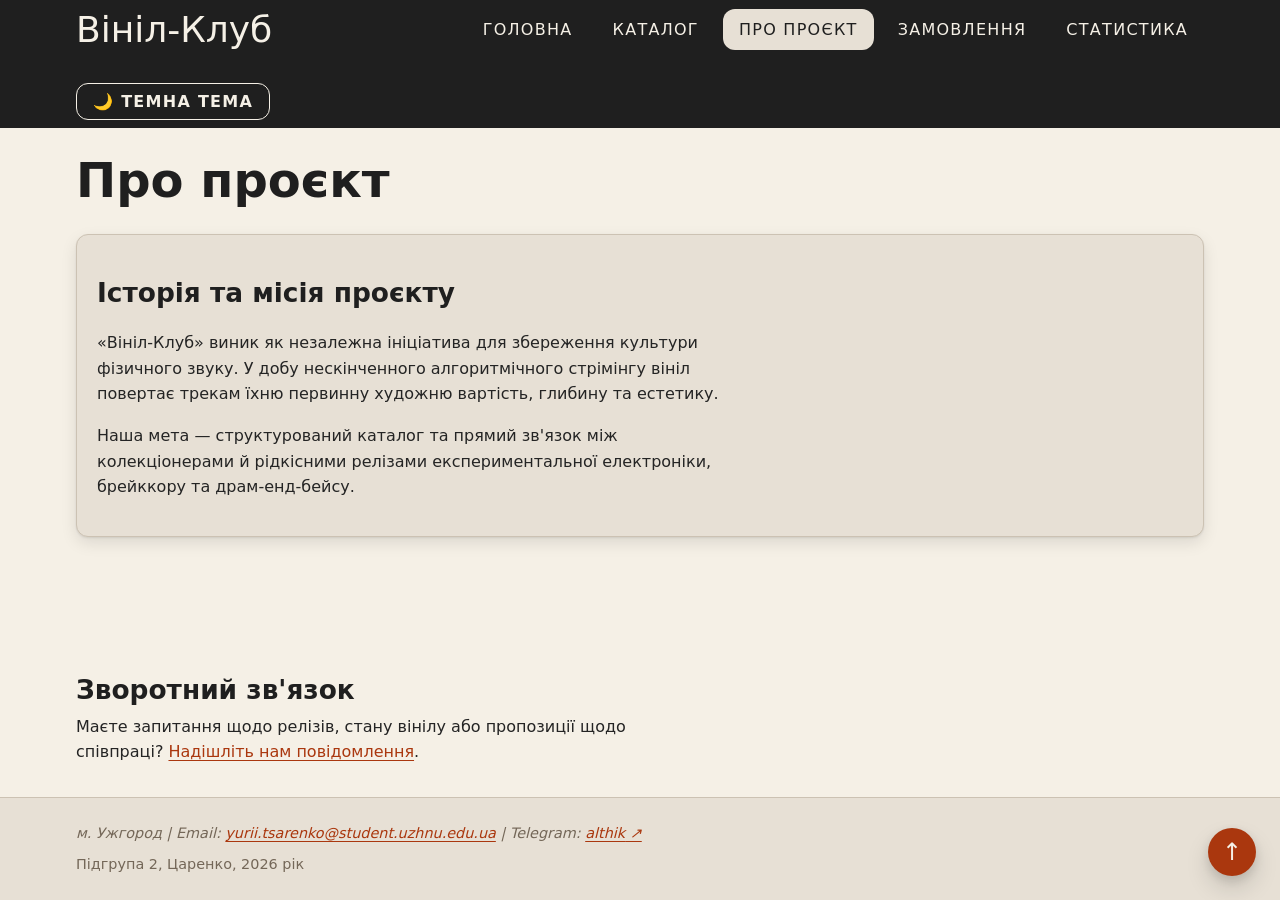
==== commit 81ee22ad: "LR10: сторінка stats.html з даними виконавців з API MusicBrainz і пункт «Статистика» в меню" ====
--- a/about.html
+++ b/about.html
@@ -22,6 +22,7 @@
                 <li><a href="catalog.html">Каталог</a></li>
                 <li><a href="about.html" class="current" aria-current="page">Про проєкт</a></li>
                 <li><a href="form.html">Замовлення</a></li>
+                <li><a href="stats.html">Статистика</a></li>
             </ul>
         </nav>
         <button type="button" id="theme" class="theme-toggle" aria-pressed="false">🌙 Темна тема</button>
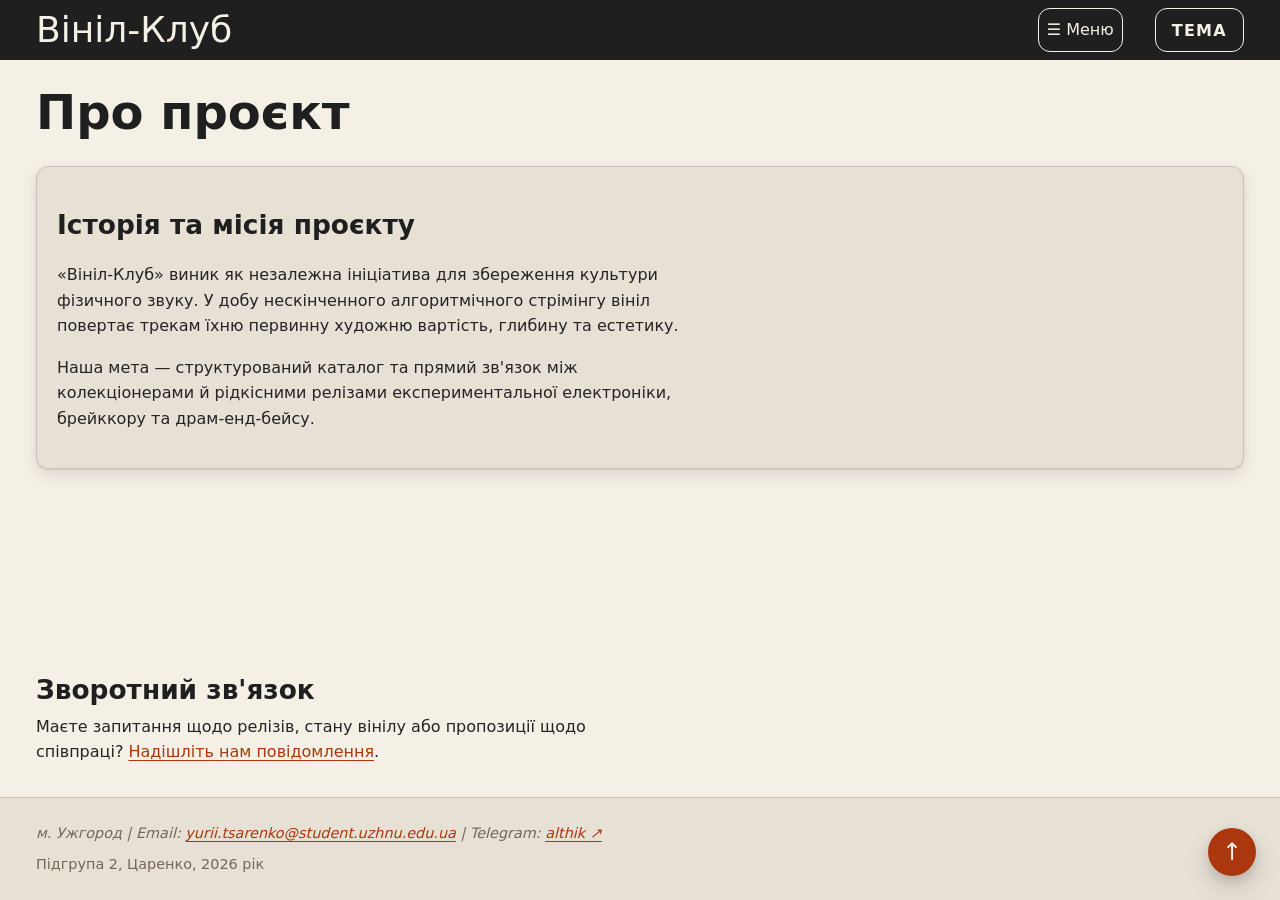
==== commit 5de407a0: "ЛР7: одне меню в details, однорядкова шапка, ширші картки (2fr 1fr і --min-col)" ====
--- a/about.html
+++ b/about.html
@@ -7,25 +7,24 @@
     <title>Про проєкт — Вініл-Клуб</title>
     <link rel="icon" type="image/png" href="images/favicon.png">
     <link rel="stylesheet" href="css/styles.css">
-    <script src="js/app.js" defer></script>
 </head>
 
 <body id="top">
 
     <header>
         <a href="index.html" class="logo">Вініл-Клуб</a>
-        <nav aria-label="Головне меню">
-            <!-- ЛР9: справжня кнопка меню; клас open на списку і aria-expanded змінює js/app.js -->
-            <button type="button" id="burger" class="burger" aria-expanded="false" aria-controls="menu">☰ Меню</button>
-            <ul id="menu" class="menu">
-                <li><a href="index.html">Головна</a></li>
-                <li><a href="catalog.html">Каталог</a></li>
-                <li><a href="about.html" class="current" aria-current="page">Про проєкт</a></li>
-                <li><a href="form.html">Замовлення</a></li>
-                <li><a href="stats.html">Статистика</a></li>
-            </ul>
+        <nav class="nav" aria-label="Головне меню">
+            <details>
+                <summary class="nav__toggle">☰ Меню</summary>
+                <ul class="nav__list">
+                    <li><a href="index.html">Головна</a></li>
+                    <li><a href="catalog.html">Каталог</a></li>
+                    <li><a href="about.html" class="current" aria-current="page">Про проєкт</a></li>
+                    <li><a href="form.html">Замовлення</a></li>
+                </ul>
+            </details>
         </nav>
-        <button type="button" id="theme" class="theme-toggle" aria-pressed="false">🌙 Темна тема</button>
+        <button type="button" class="theme-toggle" onclick="const root = document.documentElement; const prefersDark = window.matchMedia('(prefers-color-scheme: dark)').matches; const isDark = document.body.classList.contains('dark-theme') || (!root.classList.contains('light-theme') && prefersDark); document.body.classList.toggle('dark-theme', !isDark); root.classList.toggle('light-theme', isDark);">Тема</button>
     </header>
 
     <main>
--- a/css/styles.css
+++ b/css/styles.css
@@ -79,7 +79,7 @@
   /* Нові змінні розмірів (ЛР 5): жодних «магічних чисел» у відступах і сітці */
   --color-on-dark: hsl(0, 0%, 100%);  /* білий текст на темних плашках (теги авторів, SVG-діаграма) */
   --space-xs: 0.25rem;      /* найменший відступ: бейджі, дрібні проміжки */
-  --page-width: 1160px;     /* максимальна ширина вмісту сторінки (макет із двома бічними колонками) */
+  --page-width: 1240px;     /* максимальна ширина вмісту сторінки (макет із двома бічними колонками) */
   /* Бічний відступ шапки й підвалу: вміст вирівнюється по краях макета,
      а фон шапки лишається на всю ширину вікна */
   --page-inset: max(var(--space), calc((100% - var(--page-width)) / 2 + var(--space)));
@@ -89,7 +89,7 @@
   /* Змінні макета (ЛР 6): проміжки й ширини колонок беруться лише звідси */
   --gap: 2rem;          /* проміжок між зонами макета, картками сітки та елементами flex-рядків */
   --min-col: 260px;     /* мінімальна ширина колонки сітки каталогу */
-  --sidebar: 13rem;     /* ширина бічних колонок десктопного макета (nav і side) */
+  --sidebar: clamp(10rem, 16vw, 13rem); /* ширина бічних колонок десктопного макета: на 1024px вужча, щоб карткам лишилося місце */
   --gap-tag: 2px;       /* тонкий проміжок між частинами спільного тега авторів */
   --header-offset: 5rem;   /* висота липкої шапки з запасом: під неї «прилипає» зміст, і до неї скролляться якорі */
 
@@ -121,14 +121,12 @@
   --glow-accent: none;                      /* світіння кнопок і плиток при наведенні */
 }
 
-/* БОНУС 1. Темна тема: клас dark-theme на кореневому елементі <html> (кнопка теми в шапці,
-   з ЛР9 її ставить js/app.js) лише перевизначає змінні палітри, жодного правила
-   оформлення не дублюється. Клас на :root, а не на <body>, бо змінні й color-scheme
-   оголошені саме на :root, і клас-перебивач має стояти на тому самому елементі.
+/* БОНУС 1. Темна тема: клас dark-theme на <body> (кнопка «Тема» в шапці) лише
+   перевизначає змінні палітри, жодного правила оформлення не дублюється.
    Стиль: глибокий чорний фон, графітово-бордові поверхні, неоново-червоний акцент.
    Контраст (WCAG): текст на фоні ≈ 18:1, акцент #ff293b на фоні ≈ 5,3:1,
    на поверхні ≈ 4,7:1; чорний текст кнопок на акценті ≈ 5,3:1 */
-:root.dark-theme {
+.dark-theme {
   color-scheme: dark;
 
   /* Фон і поверхні */
@@ -168,13 +166,6 @@
                  0 0 26px rgb(255 41 59 / 35%);
   --neo-shadow-dark: rgb(0 0 0 / 90%);
   --neo-shadow-light: rgb(255 41 59 / 9%);   /* неоморфна картка світиться червоним, а не білим */
-}
-
-/* ЛР9: другий клас-перебивач. Світлі значення змінних уже стоять у базовому :root,
-   а системний темний блок нижче діє лише на :root:not(.light-theme). Тож клас light-theme
-   вимикає системну темну схему, і сторінка повертається до світлих значень з :root. */
-:root.light-theme {
-  color-scheme: light;
 }
 
 @media (prefers-color-scheme: dark) {
@@ -281,7 +272,7 @@
   flex-wrap: wrap;
   align-items: center;
   justify-content: space-between;
-  gap: var(--gap);
+  gap: var(--space-sm);   /* на телефоні лого, «Меню» і «Тема» мають стати в один рядок */
   padding: var(--space-sm) var(--page-inset);
   background-color: var(--color-chrome);
   color: var(--color-on-chrome);
@@ -298,79 +289,49 @@
   background-color: var(--color-chrome);
 }
 
-/* Вміст диктує Flex: пункти меню йдуть у рядок, проміжок дає лише gap.
-   Без старих хаків розкладки та без margin на <li> */
-body > header nav .menu {
+/* База - телефон: меню складене в <details>, а список один на всі ширини.
+   Відкритий список випадає під шапкою (absolute відносно липкої шапки),
+   тому сама шапка не стає вищою. Класи .nav__toggle і .nav__list - як у практичній. */
+.nav__list {
+  position: absolute;
+  top: 100%;
+  left: 0;
+  right: 0;
   display: flex;
-  flex-wrap: wrap;
-  gap: var(--space-sm);
+  flex-direction: column;
+  gap: var(--space-xs);
+  margin: 0;
+  padding: var(--space-sm) var(--space);
   list-style: none;
-  margin: 0;
-  padding: 0;
-}
-
-/* ЛР9: на телефоні меню сховане, доки js/app.js не додасть списку клас-стан open
-   (разом з aria-expanded="true" на кнопці #burger). Список стає колонкою під кнопкою. */
-body > header nav .menu {
-  display: none;
-  flex-direction: column;
-}
-
-body > header nav .menu.open {
-  display: flex;
-}
-
-/* Відкритий список випадає під кнопкою поверх сторінки й не розтягує шапку */
-body > header nav {
-  position: relative;
-}
-
-body > header nav .menu.open {
-  position: absolute;
-  top: calc(100% + var(--space-xs));
-  right: 0;
-  min-width: 12rem;
-  padding: var(--space-sm);
-  border: 1px solid var(--color-border);
-  border-radius: var(--radius);
   background-color: var(--color-chrome);
   box-shadow: var(--shadow-lift);
 }
 
-/* Кнопка меню — у стилі колишнього <summary>: прозора, зі світлою рамкою */
-.burger {
-  background-color: transparent;
+/* Кнопка меню: 44px - найменша зручна зона натискання пальцем */
+.nav__toggle {
+  display: flex;
+  align-items: center;
+  min-height: 44px;
+  padding: 0 var(--space-sm);
+  border: 1px solid var(--color-on-chrome);
+  border-radius: var(--radius);
   color: var(--color-on-chrome);
-  border-color: var(--color-on-chrome);
-}
-
-.burger:hover {
+  list-style: none;       /* трикутник замінює значок ☰ у тексті */
+  cursor: pointer;
+}
+
+.nav__toggle::-webkit-details-marker {
+  display: none;
+}
+
+.nav__toggle:hover {
   background-color: var(--color-accent);
-  border-color: var(--color-accent);
   color: var(--color-bg);
 }
 
-.burger:focus-visible {
-  outline: 2px solid var(--color-accent);
+.nav__toggle:focus-visible {
+  outline: 3px solid var(--color-accent);
   outline-offset: 2px;
-}
-
-/* На широкому екрані меню видно завжди, а кнопка не потрібна */
-@media (min-width: 768px) {
-  .burger {
-    display: none;
-  }
-
-  body > header nav .menu,
-  body > header nav .menu.open {
-    position: static;
-    display: flex;
-    flex-direction: row;
-    min-width: 0;
-    padding: 0;
-    border: 0;
-    box-shadow: none;
-  }
 }
 
 body > header .logo:link,
@@ -381,11 +342,52 @@
   text-decoration: none;
 }
 
-/* Посилання лишаються плитками: блок із власним padding */
+/* Посилання лишаються плитками: на телефоні на всю ширину і не нижчі за 44px */
 body > header nav a {
-  display: block;
-  padding: var(--space-sm) var(--space);
+  display: flex;
+  align-items: center;
+  min-height: 44px;
+  padding: var(--space-sm);
   border-radius: var(--radius);
+}
+
+/* Від планшета кнопка не потрібна, а список стає рядком. Закритий <details> ховає вміст
+   через псевдоелемент ::details-content, тож його показуємо явно, і другий список для
+   широкого екрана не потрібен. Якщо браузер ще не знає ::details-content, правило під
+   @supports не спрацює, і меню далі відкриватиметься кнопкою. */
+@media (min-width: 768px) {
+  @supports selector(::details-content) {
+    .nav__toggle {
+      display: none;
+    }
+
+    .nav details::details-content {
+      content-visibility: visible;
+    }
+
+    .nav details > .nav__list {
+      position: static;
+      flex-direction: row;
+      padding: 0;
+      box-shadow: none;
+    }
+  }
+
+  /* На 768-1023px чотири пункти стоять щільніше, щоб шапка лишалась однорядковою */
+  body > header nav a {
+    font-size: 0.875rem;
+  }
+}
+
+@media (min-width: 1024px) {
+  body > header {
+    gap: var(--gap);
+  }
+
+  body > header nav a {
+    padding: var(--space-sm) var(--space);
+    font-size: 1rem;
+  }
 }
 
 body > header .logo:hover {
@@ -1009,10 +1011,11 @@
   border-radius: var(--radius);
 }
 
-/* Планшет: дві колонки; зміст і підвал розтягнуті на обидві */
+/* Планшет: дві зони, main удвічі ширший за side (2fr 1fr), тож картки не вузькі;
+   зміст і підвал розтягнуті на обидві */
 @media (min-width: 768px) {
   .layout {
-    grid-template-columns: 1fr 1fr;
+    grid-template-columns: 2fr 1fr;
     grid-template-areas:
       "nav  nav"
       "main side"
@@ -1026,6 +1029,7 @@
    бо за замовчуванням колонка розтягується на всю висоту рядка. */
 @media (min-width: 1024px) {
   .layout {
+    gap: var(--space-lg);
     grid-template-columns: var(--sidebar) 1fr var(--sidebar);
     grid-template-areas:
       "nav  main side"
@@ -1153,8 +1157,8 @@
    а шапка (z-index: 10) лишається над усім блоком */
 .cards {
   display: grid;
-  grid-template-columns: repeat(auto-fit, minmax(var(--min-col), 1fr));
-  gap: var(--gap);
+  grid-template-columns: repeat(auto-fit, minmax(min(100%, var(--min-col)), 1fr));
+  gap: var(--space-lg);
   margin: 0;
   transform: scale(1);
 }
@@ -1254,19 +1258,21 @@
   to { transform: rotate(360deg); }
 }
 
-/* База - телефон: --min-col = 260px, колонка вузька, тож картка одна в ряд.
-   Від планшета main займає лише частину екрана, тому мінімальну ширину колонки
-   зменшено: у планшетній розкладці виходить дві картки, у десктопній — три
-   (макет обмежений --page-width, тож четверта вже не поміщається). */
+/* База - телефон: --min-col = 260px, тож на 360px картка одна в ряд.
+   Далі кількістю колонок керує лише --min-col: на планшеті 13rem дає дві картки,
+   на десктопі 11.25rem - три. Скелет бере ті самі значення, тому його сітка
+   збігається зі справжньою. */
 @media (min-width: 768px) {
-  .cards {
-    --min-col: 8.75rem;
+  .cards,
+  .skeleton-grid {
+    --min-col: 13rem;
   }
 }
 
 @media (min-width: 1024px) {
-  .cards {
-    --min-col: 9rem;
+  .cards,
+  .skeleton-grid {
+    --min-col: 11.25rem;
   }
 }
 
@@ -1353,11 +1359,13 @@
   padding: var(--space-md);
 }
 
-/* Назва — рівно в один рядок; усе, що не вмістилося, замінюють три крапки */
+/* Назва — щонайбільше два рядки: на вузькій картці один рядок обрізав її майже всю.
+   Усе, що не вмістилося, замінюють три крапки. */
 .card__title {
-  white-space: nowrap;
+  display: -webkit-box;
+  -webkit-box-orient: vertical;
+  -webkit-line-clamp: 2;
   overflow: hidden;
-  text-overflow: ellipsis;
   margin: 0;
   font-size: 1.1rem;
   line-height: 1.4;
@@ -1926,16 +1934,12 @@
 
 /* --- Перемикач теми в шапці: кнопка стоїть праворуч поруч із меню --- */
 body > header nav {
-  margin-left: 0;
-}
-
-@media (min-width: 768px) {
-  body > header nav {
-    margin-left: auto;
-  }
+  margin-left: auto;
 }
 
 .theme-toggle {
+  min-height: 44px;
+  padding-block: 0;
   background-color: transparent;
   color: var(--color-on-chrome);
   border-color: var(--color-on-chrome);
@@ -2122,181 +2126,7 @@
   }
 
 /* ==========================================================================
-   22. ЛР8: блок «Демонстрація роботи» (вивід js/app.js)
-   ========================================================================== */
-
-/* Панелі з результатами: та сама сітка auto-fit + minmax, що й каталог,
-   тож на телефоні 1 колонка, далі 2–3 без жодного медіазапиту */
-.demo__grid {
-  display: grid;
-  grid-template-columns: repeat(auto-fit, minmax(var(--min-col), 1fr));
-  gap: var(--gap);
-  margin-bottom: var(--space-xl);
-}
-
-.demo__panel {
-  min-width: 0;
-}
-
-.demo__panel h3 {
-  margin: 0 0 var(--space-sm);
-  font-size: 1rem;
-  color: var(--color-accent);
-  text-transform: uppercase;
-  letter-spacing: 0.05em;
-}
-
-/* Нумерований список має довгі рядки, тож завжди займає весь рядок сітки
-   (на телефоні колонка й так одна, тому медіазапит не потрібен) */
-.demo__panel--wide {
-  grid-column: 1 / -1;
-}
-
-/* white-space: pre-line зберігає переноси \n, які ставить show() через join("\n"), і
-   переносить довгі рядки по ширині блока; без нього весь вивід злипся б в один рядок,
-   бо браузер за замовчуванням замінює переноси рядків на пробіли. */
-.js-out {
-  margin: 0;
-  white-space: pre-line;
-  overflow-wrap: anywhere;
-  font-family: var(--font-mono);
-  font-size: 0.9rem;
-  background: var(--color-surface);
-  color: var(--color-text);
-  padding: var(--space-md);
-  border: 1px solid var(--color-border);
-  border-left: 4px solid var(--color-accent);
-  border-radius: var(--radius);
-  line-height: 1.7;
-}
-
-/* ==========================================================================
-   23. ЛР9: панель пошуку, бейдж-модифікатор, тост, помилки форми, квитанція
-   ========================================================================== */
-
-/* Панель керування над сіткою: поля й кнопки йдуть рядком і переносяться на вузькому екрані */
-.controls {
-  display: flex;
-  flex-wrap: wrap;
-  align-items: flex-end;
-  gap: var(--gap);
-  margin-bottom: var(--space-lg);
-}
-
-.controls__field {
-  display: flex;
-  flex-direction: column;
-  gap: var(--space-xs);
-  flex: 1 1 12rem;
-}
-
-.controls__field label {
-  font-weight: 700;
-}
-
-.controls__sort {
-  display: flex;
-  flex-wrap: wrap;
-  gap: var(--space-xs);
-}
-
-/* Активна кнопка сортування (бонус ЛР9) — заливка акцентом */
-.controls__sort .active {
-  background-color: var(--color-accent);
-  border-color: var(--color-accent);
-  color: var(--color-bg);
-}
-
-.controls__count {
-  flex-basis: 100%;
-  margin: 0;
-  color: var(--color-muted);
-}
-
-.empty {
-  padding: var(--space-md);
-  border: 1px dashed var(--color-border);
-  border-radius: var(--radius);
-  overflow-wrap: anywhere;
-}
-
-/* Лімітоване видання: бейдж-«пігулка» без заливки, лише з рамкою акценту */
-.card__badge--limited {
-  background-color: var(--color-surface);
-  color: var(--color-accent);
-  border: 1px solid var(--color-accent);
-}
-
-/* Тост: фіксовано в правому нижньому куті, над вмістом і над кнопкою «Нагору» */
-.toast {
-  position: fixed;
-  right: var(--space);
-  bottom: var(--space);
-  left: var(--space);
-  z-index: 20;
-  max-width: 22rem;
-  margin-left: auto;
-  padding: var(--space-sm) var(--space);
-  border-radius: var(--radius);
-  background-color: var(--color-brand);
-  color: var(--color-bg);
-  box-shadow: var(--shadow-lift);
-  overflow-wrap: anywhere;
-  animation: toast-in 200ms ease-out;
-}
-
-@keyframes toast-in {
-  from {
-    opacity: 0;
-    transform: translateY(12px);
-  }
-
-  to {
-    opacity: 1;
-    transform: translateY(0);
-  }
-}
-
-/* Помилки форми, які малює js/app.js з validationMessage */
-.error {
-  display: block;
-  margin-top: var(--space-xs);
-  color: var(--color-danger);
-  font-size: 0.85rem;
-}
-
-.error:empty {
-  display: none;
-}
-
-input.invalid,
-select.invalid,
-textarea.invalid {
-  border-color: var(--color-danger);
-  background-color: var(--color-danger-bg);
-}
-
-/* Прапорець із помилкою: рамку чекбоксу не видно, тож обводимо його */
-input[type="checkbox"].invalid {
-  outline: 2px solid var(--color-danger);
-  outline-offset: 2px;
-}
-
-.receipt {
-  margin-top: var(--space-lg);
-  padding: var(--space-md);
-  border: 1px solid var(--color-success);
-  border-radius: var(--radius);
-  background-color: var(--color-success-bg);
-  overflow-wrap: anywhere;
-}
-
-.receipt h2 {
-  margin-top: 0;
-}
-
-/* ==========================================================================
-   24. Зменшення руху: користувачам із prefers-reduced-motion переходи й
+   22. Зменшення руху: користувачам із prefers-reduced-motion переходи й
        анімації скорочуються практично до нуля
    ========================================================================== */
 @media (prefers-reduced-motion: reduce) {
@@ -2340,7 +2170,6 @@
   }
 
   body > header nav,
-  .burger,
   .theme-toggle,
   .layout__nav,
   .layout__aside,
